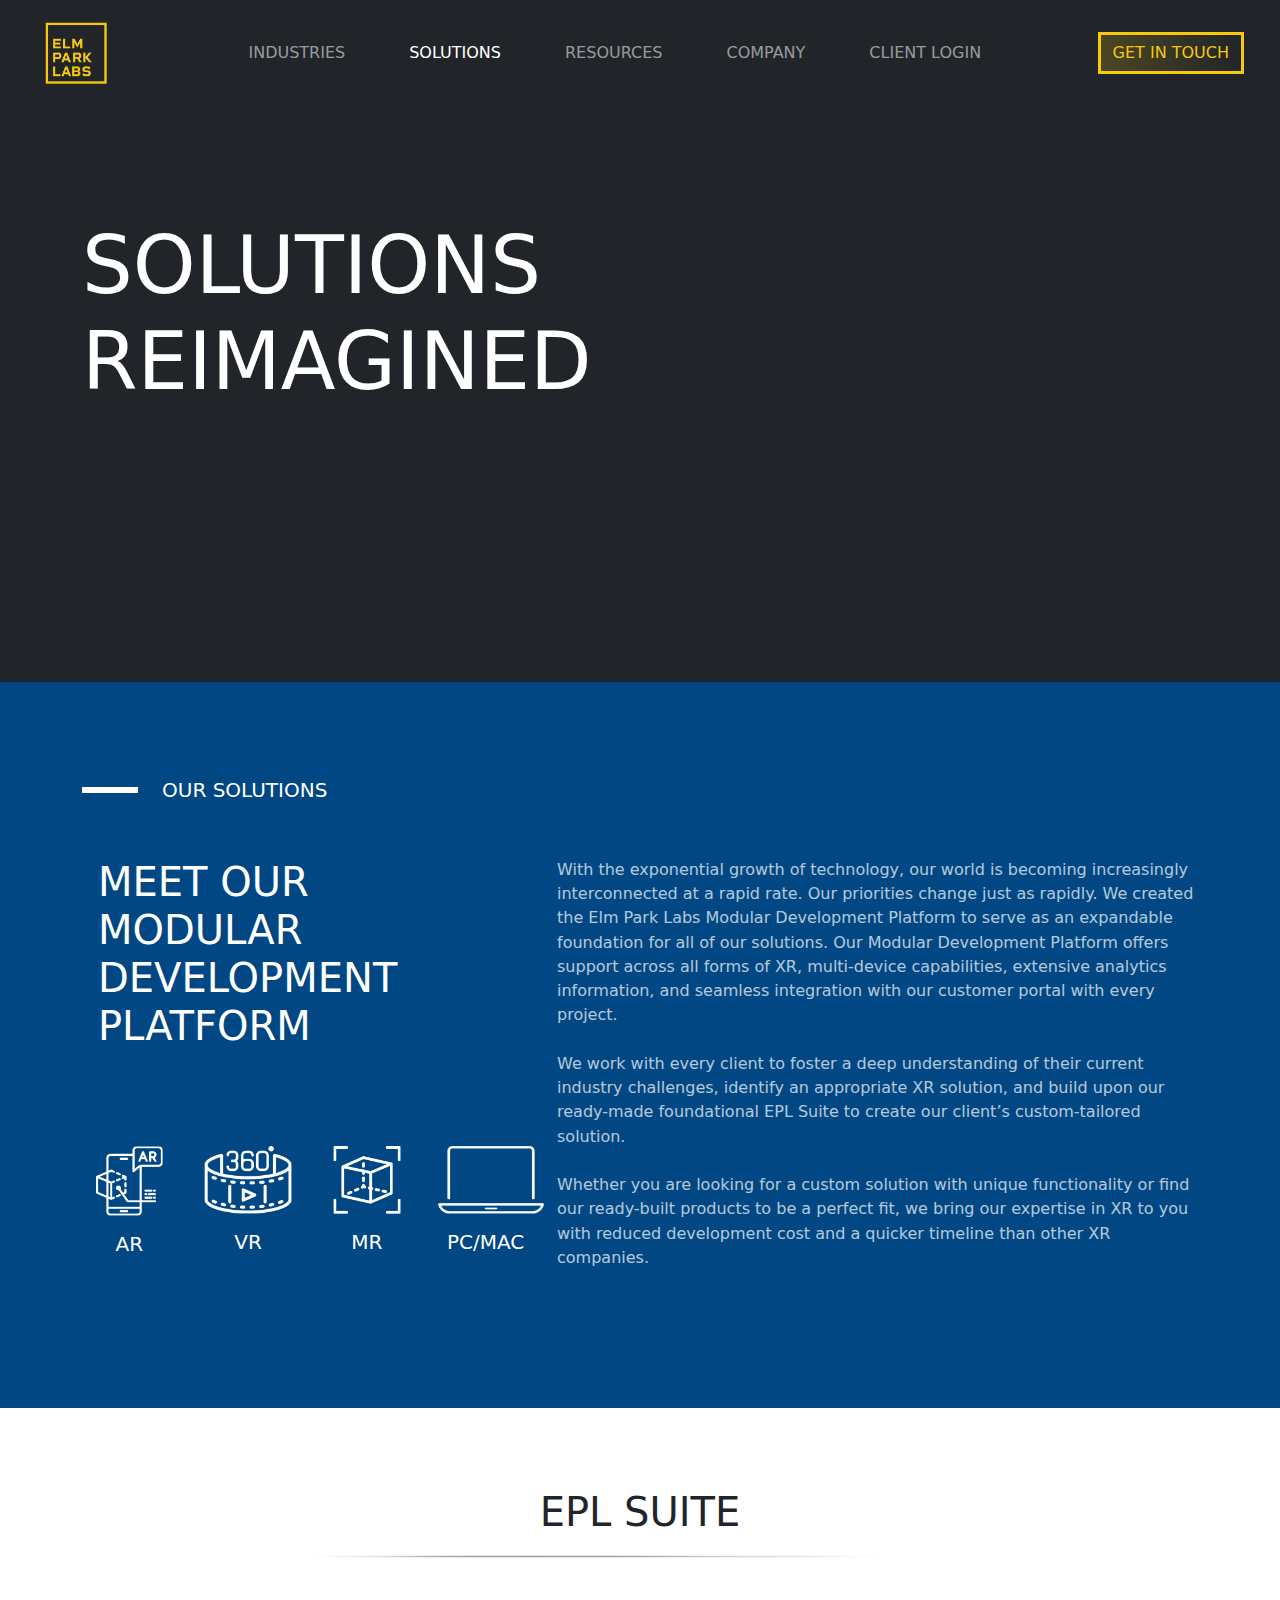
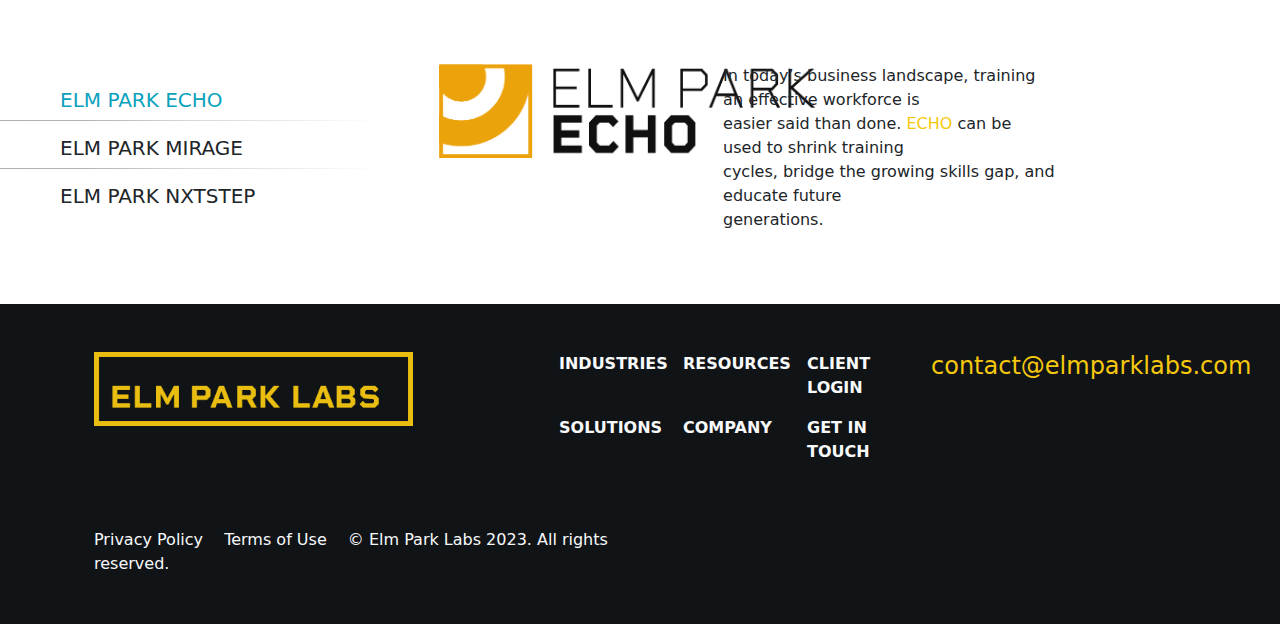
==== solutions.html @ e1696058 "working on solutions page" ====
<!DOCTYPE html>
<html lang="en">

<head>
    <meta charset="UTF-8">
    <meta name="viewport" content="width=device-width, initial-scale=1.0">
    <title>ELM Park Labs</title>
    <link href="./assets/css/bootstrap.min.css" type="text/css" rel="stylesheet">
    <!--<link href="./assets/styles/animate.css_4.1.1_animate.min.css" rel="stylesheet">-->
    <link href="./assets/styles/style.css" type="text/css" rel="stylesheet">
</head>

<body class="w-100 bg-dark">
    <section class="bg_solutions_default">
        <header>
            <nav
                class="navbar navbar-expand-lg navbar-dark bg-transparent justify-content-between animate__animated animate__fadeInDown">
                <div class="container-fluid mx-4">
                    <a class="navbar-brand" href="/index.html">
                        <img src="./assets/images/logo.png" height="80" width="80">
                    </a>
                    <div class="collapse navbar-collapse flex-column" id="navbarNav">
                        <ul class="navbar-nav">
                            <li class="nav-item">
                                <a class="nav-link text-uppercase mx-4" href="#">Industries</a>
                            </li>
                            <li class="nav-item">
                                <a class="nav-link active text-uppercase mx-4" href="#">SOLUTIONS</a>
                            </li>
                            <li class="nav-item">
                                <a class="nav-link text-uppercase mx-4" href="#">RESOURCES</a>
                            </li>
                            <li class="nav-item">
                                <a class="nav-link text-uppercase mx-4" href="#">COMPANY</a>
                            </li>
                            <li class="nav-item">
                                <a class="nav-link text-uppercase mx-4" href="#">CLIENT LOGIN</a>
                            </li>
                        </ul>
                    </div>
                    <a class="btn btn-outline-warning my-2 my-sm-0" href="#">GET IN TOUCH</a>
                </div>
            </nav>
        </header>
        <main class="container solutions_head_bg_size">
            <h1 class="h1 text-white title-text m-3 m-md-0">SOLUTIONS<br> REIMAGINED</h1>
        </main>
    </section>
    <section class="bg_solutions_2">
        <div class="container-md py-5 my-5">
            <div class="row">
                <div class="col-12">
                    <span class="text-white d-flex align-items-center mb-5">
                        <span class="span-rect bg-white animate__animated animate__fadeInRight"></span>
                        <span class="text-uppercase h5 animate__animated animate__fadeInLeft">our solutions</span>
                    </span>
                </div>
                <div class="col-md-5">
                    <h1 class="h1 text-white m-3 my-md-0 mr-md-4 text-uppercase">meet our modular<br>development
                        platform</h1>
                    <div class="row my-5 pt-5">
                        <div class="col-md-3 text-center">
                            <img src="./assets/images/element_ar.png" height="70">
                            <h5 class="text-white text-uppercase mt-3">AR</h5>
                        </div>
                        <div class="col-md-3 text-center">
                            <img src="./assets/images/element_vr.png" height="68">
                            <h5 class="text-white text-uppercase mt-3">VR</h5>
                        </div>
                        <div class="col-md-3 text-center">
                            <img src="./assets/images/element_mr.png" height="68">
                            <h5 class="text-white text-uppercase mt-3">MR</h5>
                        </div>
                        <div class="col-md-3 text-center">
                            <img src="./assets/images/element_pc-mac.png" height="68">
                            <h5 class="text-white text-uppercase mt-3">PC/MAC</h5>
                        </div>
                    </div>
                </div>
                <div class="col-md-7">
                    <p class="text-white text-description-over-blue">
                        With the exponential growth of technology, our world is becoming increasingly interconnected at
                        a rapid rate. Our priorities change just as rapidly. We created the Elm Park Labs Modular
                        Development Platform to serve as an expandable foundation for all of our solutions. Our Modular
                        Development Platform offers support across all forms of XR, multi-device capabilities, extensive
                        analytics information, and seamless integration with our customer portal with every project.
                        <br><br>
                        We work with every client to foster a deep understanding of their current industry challenges,
                        identify an appropriate XR solution, and build upon our ready-made foundational EPL Suite to
                        create our client’s custom-tailored solution.
                        <br><br>
                        Whether you are looking for a custom solution with unique functionality or find our ready-built
                        products to be a perfect fit, we bring our expertise in XR to you with reduced development cost
                        and a quicker timeline than other XR companies.
                    </p>
                </div>
            </div>
        </div>
    </section>
    <section class="bg-white d-flex">
        <div class="container-fluid">
            <div class="row my-5 py-4">
                <div class="col-12 text-center mb-5 pb-5">
                    <h1 class="h1 my-2">EPL SUITE</h1>
                    <svg xmlns="http://www.w3.org/2000/svg" xmlns:xlink="http://www.w3.org/1999/xlink" width="700px"
                        height="3px">
                        <image x="0px" y="0px" width="700px" height="3px"
                            xlink:href="[data-uri]" />
                    </svg>
                </div>
                <div class="col-md-4">
                    <div class="w-100 position-relative my-4">
                        <h5 class="text-primary ms-5">ELM PARK ECHO</h5>
                        <span class="span-separator"></span>
                    </div>
                    <div class="w-100 position-relative my-4">
                        <h5 class="text-dark ms-5">ELM PARK MIRAGE</h5>
                        <span class="span-separator"></span>
                    </div>
                    <div class="w-100 position-relative my-4">
                        <h5 class="ms-5">ELM PARK NXTSTEP</h5>
                    </div>
                </div>
                <div class="col-md-8">
                    <div class="row">
                        <div class="col-md-4">
                            <img src="./assets/images/elm_park_echo_head.png" width="376">
                        </div>
                        <div class="col-md-5">
                            In today’s business landscape, training an effective workforce is 
                            <br>
                            easier said than done.
                            <span class="text-warning">ECHO</span> can be used to shrink training
                            <br>
                            cycles, bridge the growing skills gap, and educate
                            future 
                            <br>
                            generations.
                        </div>
                    </div>
                </div>
            </div>

        </div>

    </section>
    <footer class="py-5 animate__animated animate__fadeInUp">
        <div class="container-md">
            <div class="row mx-4 mx-md-0">
                <div class="col-md-5">
                    <img src="./assets/images/logo_full_text.png" class="mb-4 mb-md-0" height="74" width="319">
                </div>
                <div class="col-md-4">
                    <div class="row">
                        <div class="col-md-4 mb-3">
                            <a class="link-light text-uppercase text-decoration-none fw-bold mb-3"
                                href="#">industries</a>
                        </div>
                        <div class="col-md-4 mb-3">
                            <a class="link-light text-uppercase text-decoration-none fw-bold" href="#">resources</a>
                        </div>
                        <div class="col-md-4 mb-3">
                            <a class="link-light text-uppercase text-decoration-none fw-bold" href="#">CLIENT LOGIN</a>
                        </div>
                        <div class="col-md-4 mb-3">
                            <a class="link-light text-uppercase text-decoration-none fw-bold" href="#">solutions</a>
                        </div>
                        <div class="col-md-4 mb-3">
                            <a class="link-light text-uppercase text-decoration-none fw-bold" href="#">company</a>
                        </div>
                        <div class="col-md-4 mb-3">
                            <a class="link-light text-uppercase text-decoration-none fw-bold" href="#">get in touch</a>
                        </div>
                    </div>
                </div>
                <div class="col-md-3 text-md-end">
                    <span class="h4 text-warning fw-light">contact@elmparklabs.com</span>
                </div>
                <div class="col-md-6 mt-5">
                    <span class="text-light me-3">Privacy Policy</span>
                    <span class="text-light me-3">Terms of Use</span>
                    <span class="text-light me-3">© Elm Park Labs 2023. All rights reserved.</span>
                </div>
            </div>

        </div>
        <script src="./assets/js/bootstrap.bundle.min.js" type="text/javascript"></script>
    </footer>
</body>

</html>
---- assets/styles/style.css ----
.bg_home_default {
    background-image: url(../../assets/images/bg_1.png);
    background-position: center;
    background-repeat: no-repeat;
    background-size: cover;
    padding-bottom: 10rem;
}

.bg_solutions_default {
    background-image: url(../../assets/images/bg_4_vr_img.png);
    background-position: center;
    background-repeat: no-repeat;
    background-size: cover;
    padding-bottom: 10rem;
}
  
.solutions_head_bg_size {
    min-height: 416px;
    display: flex;
    align-items: center;
    flex-direction: row;
}

.bg_home_2 {
    background-image: url(../../assets/images/bg_2.png);
    background-position: center;
    background-repeat: no-repeat;
    background-size: cover;
    height: auto;
}

.bg_home_3 {
    background-image: url(../../assets/images/bg_3.png);
    background-position: center;
    background-repeat: no-repeat;
    background-size: cover;
    height: auto;
}

.bg_solutions_2 {
    background-color: rgb(0, 71, 131);
    display: flex;
    width: 100%;
    height: auto;
    z-index: 5;
  }
  

.home_banner_img {
    width: 80%;
    height: auto;
    z-index: 10;
    margin: 3rem 0;
}

.gear-img{
    left: 0;
    width: 100%;
}

.abstract-bg{
    height: 200px;
}

@media (min-width: 768px){
    .title-text {
        font-size: 5rem;
    }

    .home_banner_img {
        width: 394px;
        height: auto;
        z-index: 10;
    }

    .gear-img{
        left: 0;
        height: 416px;
        width: auto;
    }

    .abstract-bg{
        height: 339px;
    }
}


.span-rect {
    background-color: rgb(246, 200, 14);
    display: block;
    width: 56px;
    height: 6px;
    z-index: 20;
    margin-right: 1.5rem;
    margin-bottom: 0.5rem;
}

.text-primary{
    color: #0aa2bc !important;
}

.span-separator{
    content: url(../../assets/images/elm_suite_separator.svg);
    position: absolute;
    right: 10px;
}
  
.text-description-over-blue {
    color: rgb(167, 190, 194);
    line-height: 1.515;
    z-index: 19;
    opacity: .7;
}
  

.text-warning{
    color:rgb(246, 200, 14) !important;
}

.btn.btn-outline-warning {
    color:rgb(246, 200, 14) !important;
    border-color:rgb(246, 200, 14) !important;
    border-width: 3px;
    border-radius: 0;
    background: linear-gradient(90deg, rgba(246, 200, 14, .2), rgba(246, 200, 14, 0));
}

.btn.btn-outline-warning:hover {
    color:white !important;
    border-color:rgb(246, 200, 14) !important;
    border-width: 3px;
    border-radius: 0;
    background: rgb(246, 200, 14);
}
  
.highlighted-card{
    border-width: thick !important;
    background: linear-gradient(45deg, rgba(246, 200, 14, .3), rgba(246, 200, 14, 0),  rgba(246, 200, 14, 0),  rgba(246, 200, 14, .4),   rgba(246, 200, 14, .5));
}

.cs-marker li{
    display: flex;
    align-items: center;
    margin-bottom: 1rem;
}

.cs-marker li::before{
    color: #fff;
    background: #fff;
    display: block;
    width: 6px;
    height: auto;
    content: 'i';
    margin-right: 1.5rem;
    flex: 0 0 auto;
}

.fs-13 {
    font-size: 13px;
}

.cs-marker .extend::before{
    height: 118px;
    background: rgb(246, 200, 14);
    color: rgb(246, 200, 14);
}

.cs-marker {
    list-style-type: none;
    padding: 0;
}

footer {
    background-color: rgb(16, 20, 23) !important;
    min-height: 148px;
}
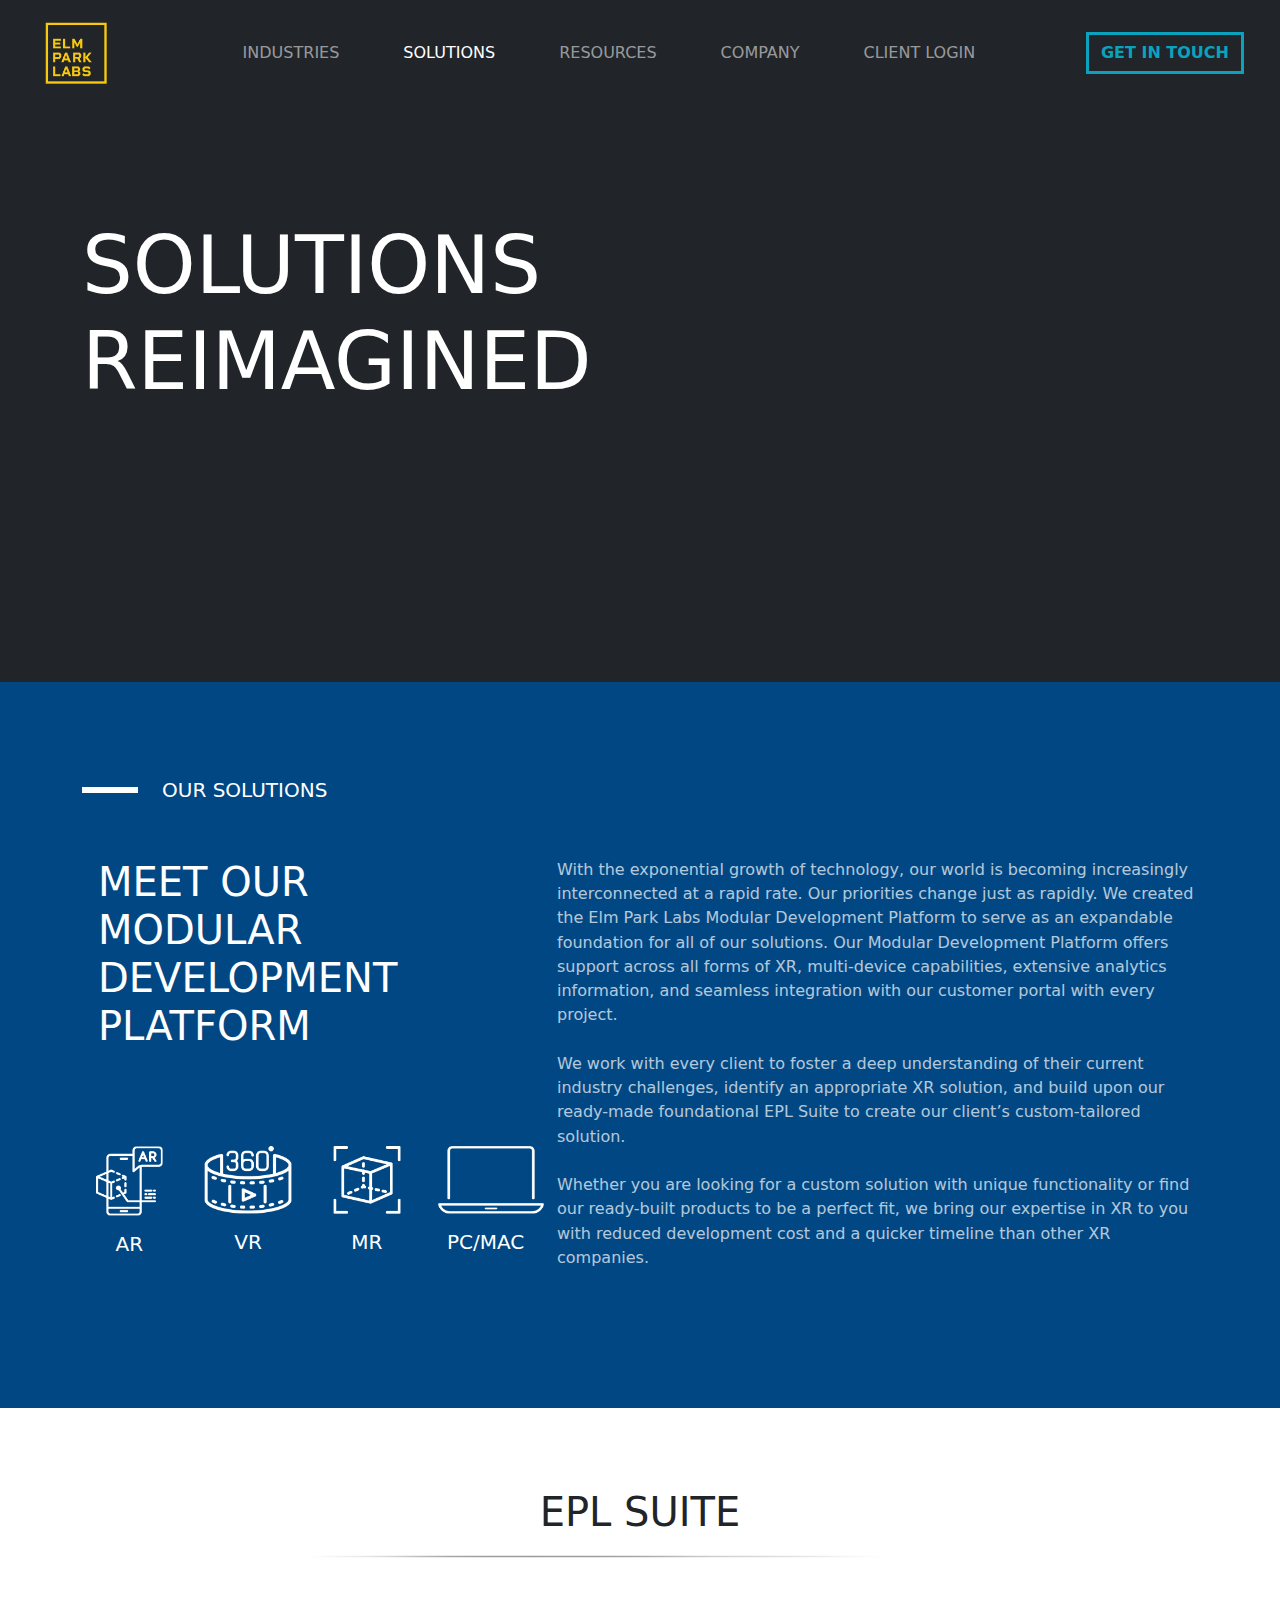
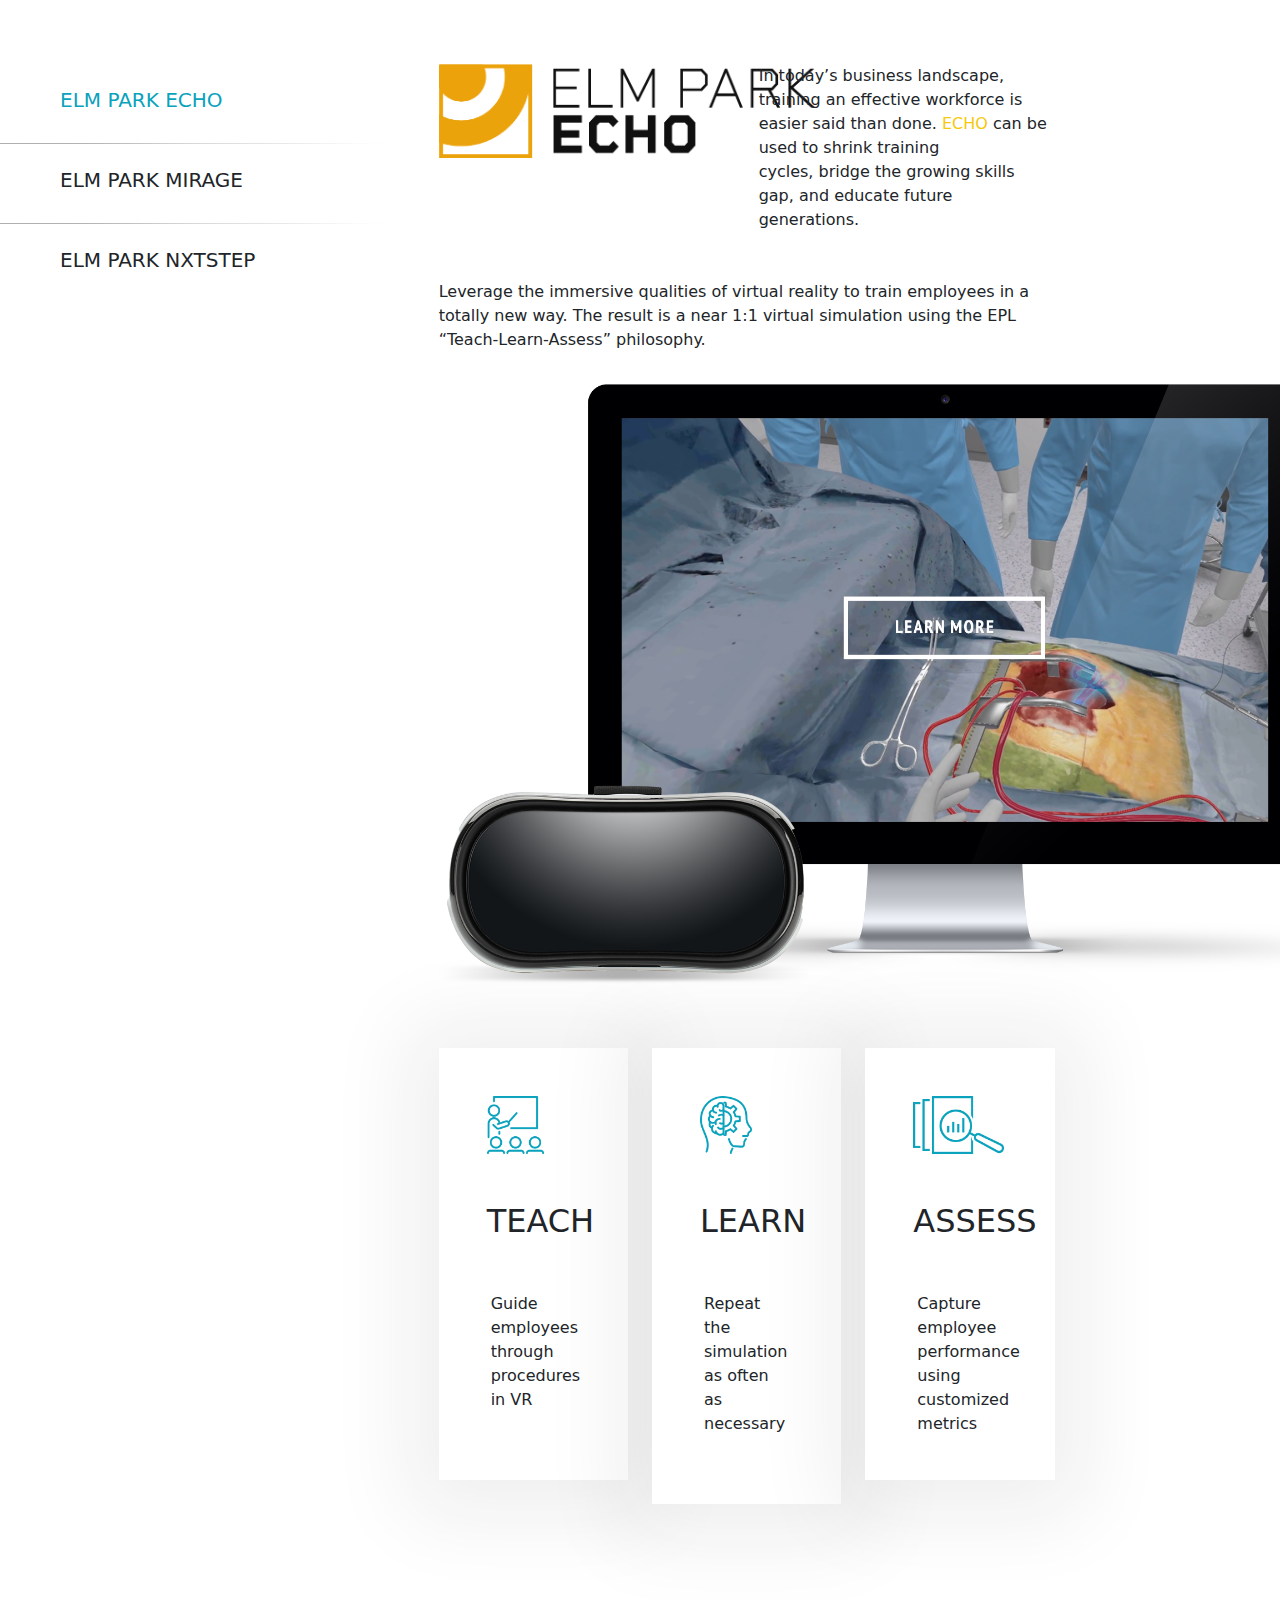
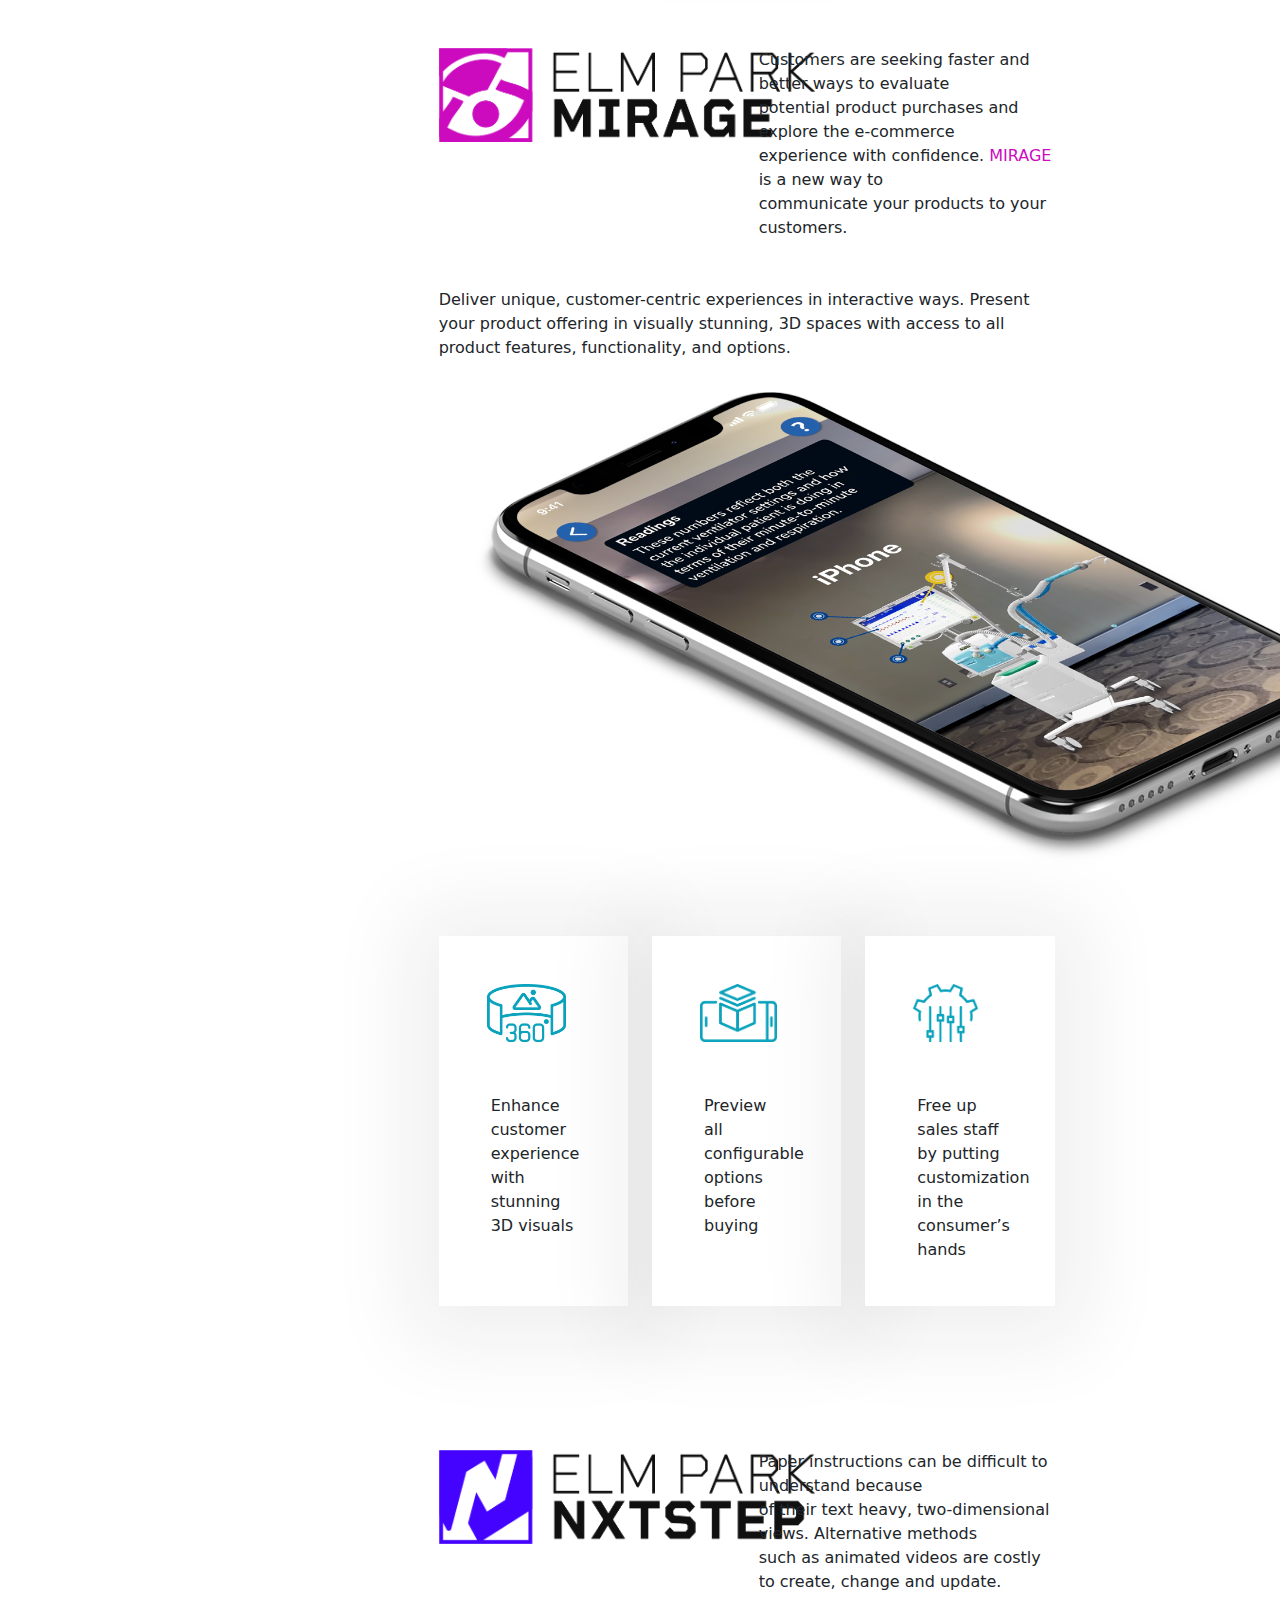
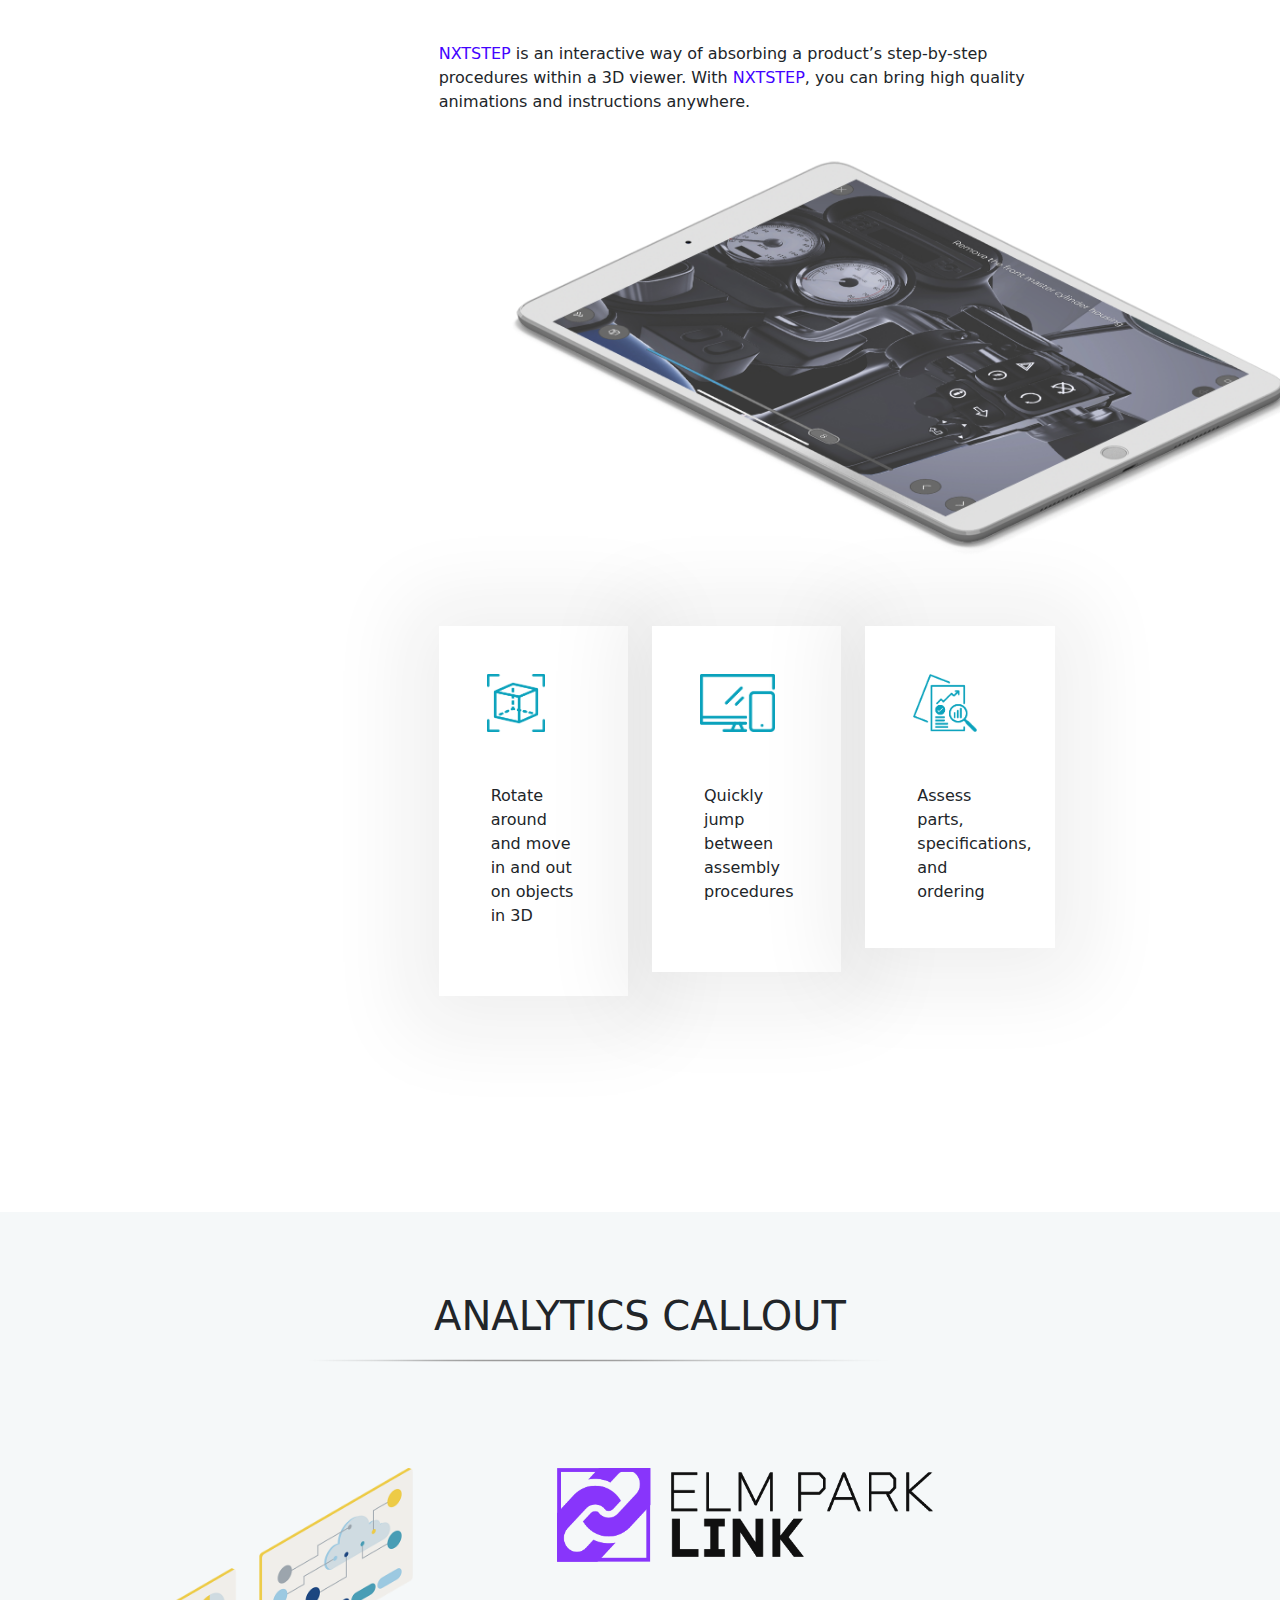
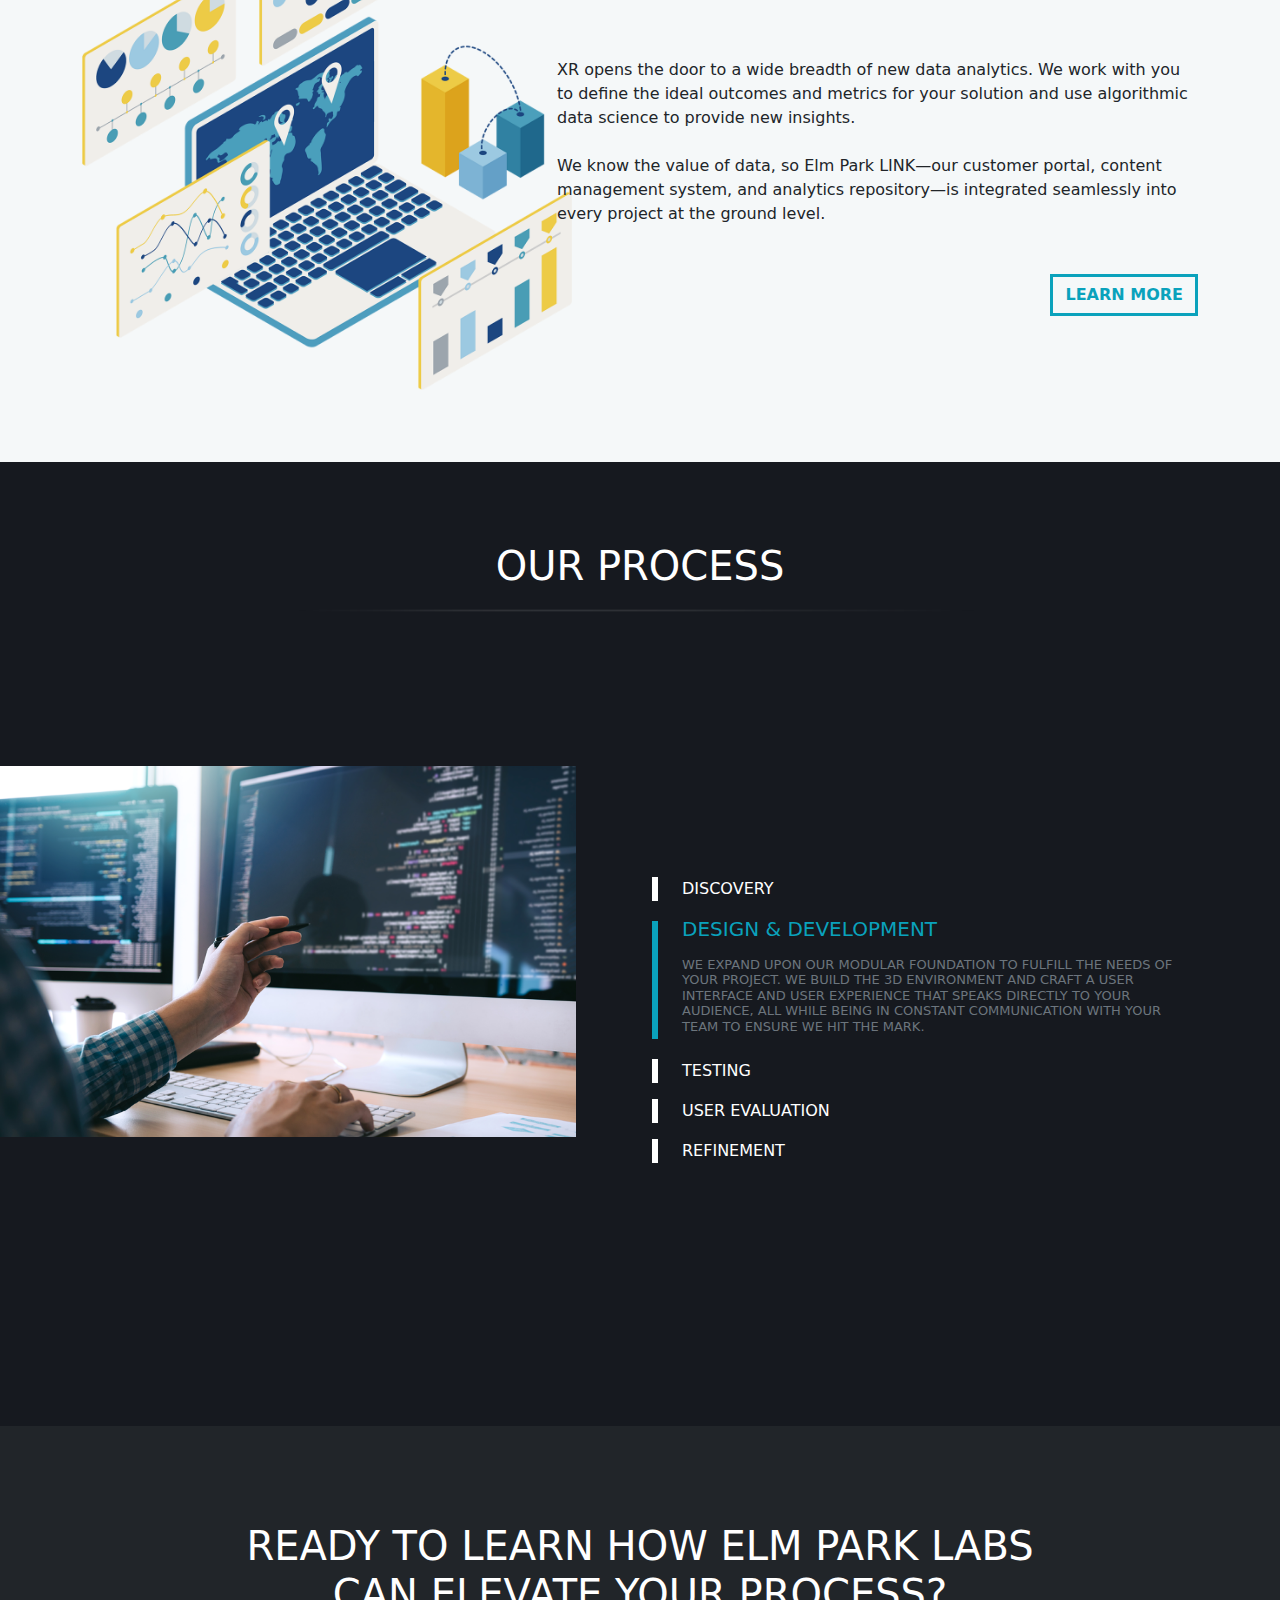
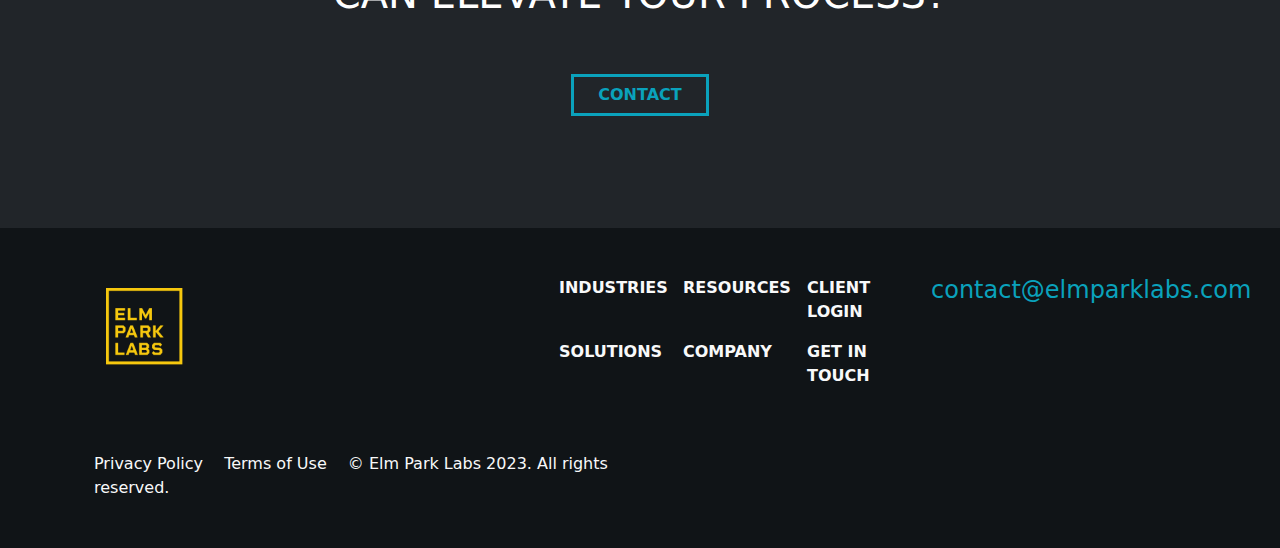
==== commit a03e6574: "page 2 in progress" ====
--- a/solutions.html
+++ b/solutions.html
@@ -38,7 +38,7 @@
                             </li>
                         </ul>
                     </div>
-                    <a class="btn btn-outline-warning my-2 my-sm-0" href="#">GET IN TOUCH</a>
+                    <a class="btn btn-outline-primary my-2 my-sm-0" href="#">GET IN TOUCH</a>
                 </div>
             </nav>
         </header>
@@ -109,46 +109,234 @@
                     </svg>
                 </div>
                 <div class="col-md-4">
-                    <div class="w-100 position-relative my-4">
+                    <div class="w-100 position-relative py-4">
                         <h5 class="text-primary ms-5">ELM PARK ECHO</h5>
                         <span class="span-separator"></span>
                     </div>
-                    <div class="w-100 position-relative my-4">
+                    <div class="w-100 position-relative py-4">
                         <h5 class="text-dark ms-5">ELM PARK MIRAGE</h5>
                         <span class="span-separator"></span>
                     </div>
-                    <div class="w-100 position-relative my-4">
+                    <div class="w-100 position-relative py-4">
                         <h5 class="ms-5">ELM PARK NXTSTEP</h5>
                     </div>
                 </div>
-                <div class="col-md-8">
-                    <div class="row">
-                        <div class="col-md-4">
+                <div class="col-md-6">
+                    <div class="row right-card">
+                        <div class="col-md-6">
                             <img src="./assets/images/elm_park_echo_head.png" width="376">
                         </div>
-                        <div class="col-md-5">
-                            In today’s business landscape, training an effective workforce is 
+                        <div class="col-md-6">
+                            In today’s business landscape, training an effective workforce is
                             <br>
                             easier said than done.
                             <span class="text-warning">ECHO</span> can be used to shrink training
                             <br>
                             cycles, bridge the growing skills gap, and educate
-                            future 
+                            future
                             <br>
                             generations.
                         </div>
-                    </div>
-                </div>
-            </div>
-
-        </div>
-
+                        <div class="col-12 mt-5">
+                            <p class="fs-6">
+                                Leverage the immersive qualities of virtual reality to train employees in a totally new
+                                way. The result is a near 1:1 virtual simulation using the EPL “Teach-Learn-Assess”
+                                philosophy.
+                            </p>
+                            <img src="./assets/images/echo_monitor.png" class="my-3" height="600">
+                        </div>
+                        <div class="col-4">
+                            <div class="shadow-card p-5 mt-5">
+                                <img src="./assets/images/element_teach.png" height="58">
+                                <h2 class="h2 text-uppercase my-5">TEACH</h2>
+                                <p class="p-1">Guide employees through procedures in VR</p>
+                            </div>
+                        </div>
+                        <div class="col-4">
+                            <div class="shadow-card p-5 mt-5">
+                                <img src="./assets/images/element_learn.png" height="58">
+                                <h2 class="h2 text-uppercase my-5">LEARN</h2>
+                                <p class="p-1">Repeat the simulation as often as necessary</p>
+                            </div>
+                        </div>
+                        <div class="col-4">
+                            <div class="shadow-card p-5 mt-5 pb-4">
+                                <img src="./assets/images/element_access.png" height="58">
+                                <h2 class="h2 text-uppercase my-5">ASSESS</h2>
+                                <p class="p-1">Capture employee performance using customized metrics</p>
+                            </div>
+                        </div>
+                    </div>
+                    <div class="row right-card">
+                        <div class="col-md-6">
+                            <img src="./assets/images/elm_park_mirage_head.png" width="376">
+                        </div>
+                        <div class="col-md-6">
+                            Customers are seeking faster and better ways to evaluate
+                            <br>
+                            potential product purchases and explore the e-commerce
+                            <br>
+                            experience with confidence. <span style="color: #cc0abe;">MIRAGE</span> is a new way to
+                            <br>
+                            communicate your products to your customers.
+                        </div>
+                        <div class="col-12 mt-5">
+                            <p class="fs-6">
+                                Deliver unique, customer-centric experiences in interactive ways. Present your product
+                                offering in visually stunning, 3D spaces with access to all product features,
+                                functionality, and options.
+                            </p>
+                            <img src="./assets/images/mirage_phonepng.png" class="my-3" height="480">
+                        </div>
+                        <div class="col-4">
+                            <div class="shadow-card p-5 mt-5">
+                                <img src="./assets/images/element_360.png" height="58">
+                                <p class="p-1 mt-5">Enhance customer experience with stunning 3D visuals</p>
+                            </div>
+                        </div>
+                        <div class="col-4">
+                            <div class="shadow-card p-5 mt-5">
+                                <img src="./assets/images/element_prev_config.png" height="58">
+                                <p class="p-1 mt-5">Preview all configurable options before buying</p>
+                            </div>
+                        </div>
+                        <div class="col-4">
+                            <div class="shadow-card p-5 mt-5 pb-4">
+                                <img src="./assets/images/element_freeup.png" height="58">
+                                <p class="p-1 mt-5">Free up sales staff by putting customization in the consumer’s hands
+                                </p>
+                            </div>
+                        </div>
+                    </div>
+                    <div class="row right-card">
+                        <div class="col-md-6">
+                            <img src="./assets/images/elm_park_nxtstep_head.png" width="376">
+                        </div>
+                        <div class="col-md-6">
+                            Paper instructions can be difficult to understand because
+                            <br>
+                            of their text heavy, two-dimensional views. Alternative methods
+                            <br>
+                            such as animated videos are costly to create, change and update.
+                        </div>
+                        <div class="col-12 mt-5">
+                            <p class="fs-6">
+                                <span style="color: #4303ff;">NXTSTEP</span> is an interactive way of absorbing a
+                                product’s step-by-step procedures within a
+                                3D viewer. With <span style="color: #4303ff;">NXTSTEP</span>, you can bring high quality
+                                animations and instructions
+                                anywhere.
+                            </p>
+                            <img src="./assets/images/nxtstep_tab.png" class="my-3" height="416">
+                        </div>
+                        <div class="col-4">
+                            <div class="shadow-card p-5 mt-5">
+                                <img src="./assets/images/element_rotate.png" height="58">
+                                <p class="p-1 mt-5">Rotate around and move in and out on objects in 3D</p>
+                            </div>
+                        </div>
+                        <div class="col-4">
+                            <div class="shadow-card p-5 mt-5">
+                                <img src="./assets/images/element_jump.png" height="58">
+                                <p class="p-1 mt-5">Quickly jump between assembly procedures</p>
+                            </div>
+                        </div>
+                        <div class="col-4">
+                            <div class="shadow-card p-5 mt-5 pb-4">
+                                <img src="./assets/images/element_assess_part.png" height="58">
+                                <p class="p-1 mt-5">Assess parts, specifications, and ordering</p>
+                            </div>
+                        </div>
+                    </div>
+                </div>
+            </div>
+
+        </div>
+
+    </section>
+    <section class="bg_solutions_3">
+        <div class="container-md">
+            <div class="row my-5 py-4">
+                <div class="col-12 text-center mb-5 pb-5">
+                    <h1 class="h1 my-2 text-uppercase">analytics callout</h1>
+                    <svg xmlns="http://www.w3.org/2000/svg" xmlns:xlink="http://www.w3.org/1999/xlink" width="700px"
+                        height="3px">
+                        <image x="0px" y="0px" width="700px" height="3px"
+                            xlink:href="[data-uri]" />
+                    </svg>
+                </div>
+
+                <div class="col-md-5">
+                    <img src="./assets/images/analytics_callout_fg.png" alt="Analytics Callout" width="490">
+                </div>
+                <div class="col-md-7">
+                    <img src="./assets/images/elm_park_link_head.png" width="376">
+                    <p class="mt-5 pt-md-5">
+                        XR opens the door to a wide breadth of new data analytics. We work with you to define the ideal
+                        outcomes and metrics for your solution and use algorithmic data science to provide new insights.
+                        <br><br>
+                        We know the value of data, so Elm Park LINK—our customer portal, content management system, and
+                        analytics repository—is integrated seamlessly into every project at the ground level.
+                        <br><br>
+                    </p>
+                    <div class="d-flex justify-content-end my-4">
+                        <a href="#" class="btn btn-outline-primary text-uppercase">Learn More</a>
+                    </div>
+                </div>
+            </div>
+        </div>
+    </section>
+    <section class="bg_solutions_4 position-relative">
+        <div class="container-md">
+            <div class="row my-5 py-4">
+                <div class="col-12 text-center mb-5 pb-5">
+                    <h1 class="h1 my-2 text-uppercase text-white">our process</h1>
+                    <svg xmlns="http://www.w3.org/2000/svg" xmlns:xlink="http://www.w3.org/1999/xlink" width="700px"
+                        height="3px">
+                        <image opacity="0.431" x="0px" y="0px" width="700px" height="3px"
+                            xlink:href="[data-uri]" />
+                    </svg>
+                </div>
+                <div class="col-md-6">
+                    <div class="d-block my-5 abstract-bg-process">
+                        <img class="position-absolute d-block process-img animate__animated animate__fadeInLeft img-fluid" src="./assets/images/our_process.png">
+                    </div>
+                </div>
+                <div class="col-md-6 animate__animated animate__fadeInRight d-flex align-items-center">
+                    <div class="d-flex align-items-center">
+                        <ul class="text-uppercase text-white cs-marker">
+                            <li>Discovery</li>
+                            <li class="extend-primary">
+                                <div class="d-block">
+                                    <h5 class="text-primary h5 d-block">DESIGN & Development</span>
+                                        <div class="fs-13 text-muted mt-3">We expand upon our modular foundation to
+                                            fulfill the needs of your project. We build the 3D environment and craft a
+                                            user interface and user experience that speaks directly to your audience,
+                                            all while being in constant communication with your team to ensure we hit
+                                            the mark.
+                                        </div>
+                                </div>
+                            </li>
+                            <li>TESTING</li>
+                            <li>USER EVALUATION</li>
+                            <li>REFINEMENT</li>
+                        </ul>
+                    </div>
+                </div>
+            </div>
+        </div>
+    </section>
+    <section class="d-flex bg-dark">
+        <div class="container text-center my-5 py-5">
+            <h1 class="text-white text-uppercase">ready to learn how elm park labs <br> can eLEVATE your process?</h1>
+            <a class="btn btn-outline-primary px-4 mt-5 mb-3">CONTACT</a>
+        </div>
     </section>
     <footer class="py-5 animate__animated animate__fadeInUp">
         <div class="container-md">
             <div class="row mx-4 mx-md-0">
                 <div class="col-md-5">
-                    <img src="./assets/images/logo_full_text.png" class="mb-4 mb-md-0" height="74" width="319">
+                    <img src="./assets/images/logo.png" class="mb-4 mb-md-0" height="100">
                 </div>
                 <div class="col-md-4">
                     <div class="row">
@@ -174,7 +362,7 @@
                     </div>
                 </div>
                 <div class="col-md-3 text-md-end">
-                    <span class="h4 text-warning fw-light">contact@elmparklabs.com</span>
+                    <span class="h4 text-primary fw-light">contact@elmparklabs.com</span>
                 </div>
                 <div class="col-md-6 mt-5">
                     <span class="text-light me-3">Privacy Policy</span>
--- a/assets/styles/style.css
+++ b/assets/styles/style.css
@@ -58,8 +58,17 @@
     width: 100%;
 }
 
+.process-img{
+    left: 0;
+    width: 100%;
+}
+
 .abstract-bg{
     height: 200px;
+}
+
+.abstract-bg-process{
+    height: 540px;
 }
 
 @media (min-width: 768px){
@@ -77,6 +86,12 @@
         left: 0;
         height: 416px;
         width: auto;
+    }
+
+    .process-img{
+        left: 0;
+        height: auto;
+        width: 45%;
     }
 
     .abstract-bg{
@@ -99,10 +114,42 @@
     color: #0aa2bc !important;
 }
 
+.btn-primary{
+    background-color: #0aa2bc !important;
+}   
+
+.btn.btn-outline-primary{
+    border-color: #0aa2bc !important;
+    color: #0aa2bc !important;
+    border-width: 3px;
+    border-radius: 0;
+    font-weight: bolder;
+} 
+
+.btn.btn-outline-primary:hover {
+    color:white !important;
+    border-color:rgb(10, 162, 188) !important;
+    border-width: 3px;
+    border-radius: 0;
+    background: rgb(10, 162, 188);
+}
+
+.bg_solutions_3{
+    background-color: rgb(245, 248, 249);
+    display: flex;
+}
+
+.bg_solutions_4 {
+    background-color: rgb(22, 25, 31);
+    display: flex;
+}
+  
+
 .span-separator{
     content: url(../../assets/images/elm_suite_separator.svg);
     position: absolute;
     right: 10px;
+    bottom: 0;
 }
   
 .text-description-over-blue {
@@ -112,6 +159,16 @@
     opacity: .7;
 }
   
+.shadow-card {
+    background-color: rgb(255, 255, 255);
+    box-shadow: 0px 6px 78.81px 32.19px rgba(32, 32, 32, 0.07);
+    z-index: 60;
+    min-height: 298px;
+}
+  
+.right-card{
+    margin-bottom: 9rem !important;
+}
 
 .text-warning{
     color:rgb(246, 200, 14) !important;
@@ -165,6 +222,12 @@
     color: rgb(246, 200, 14);
 }
 
+.cs-marker .extend-primary::before{
+    height: 118px;
+    background: #0aa2bc !important;
+    color: #0aa2bc !important;
+}
+
 .cs-marker {
     list-style-type: none;
     padding: 0;
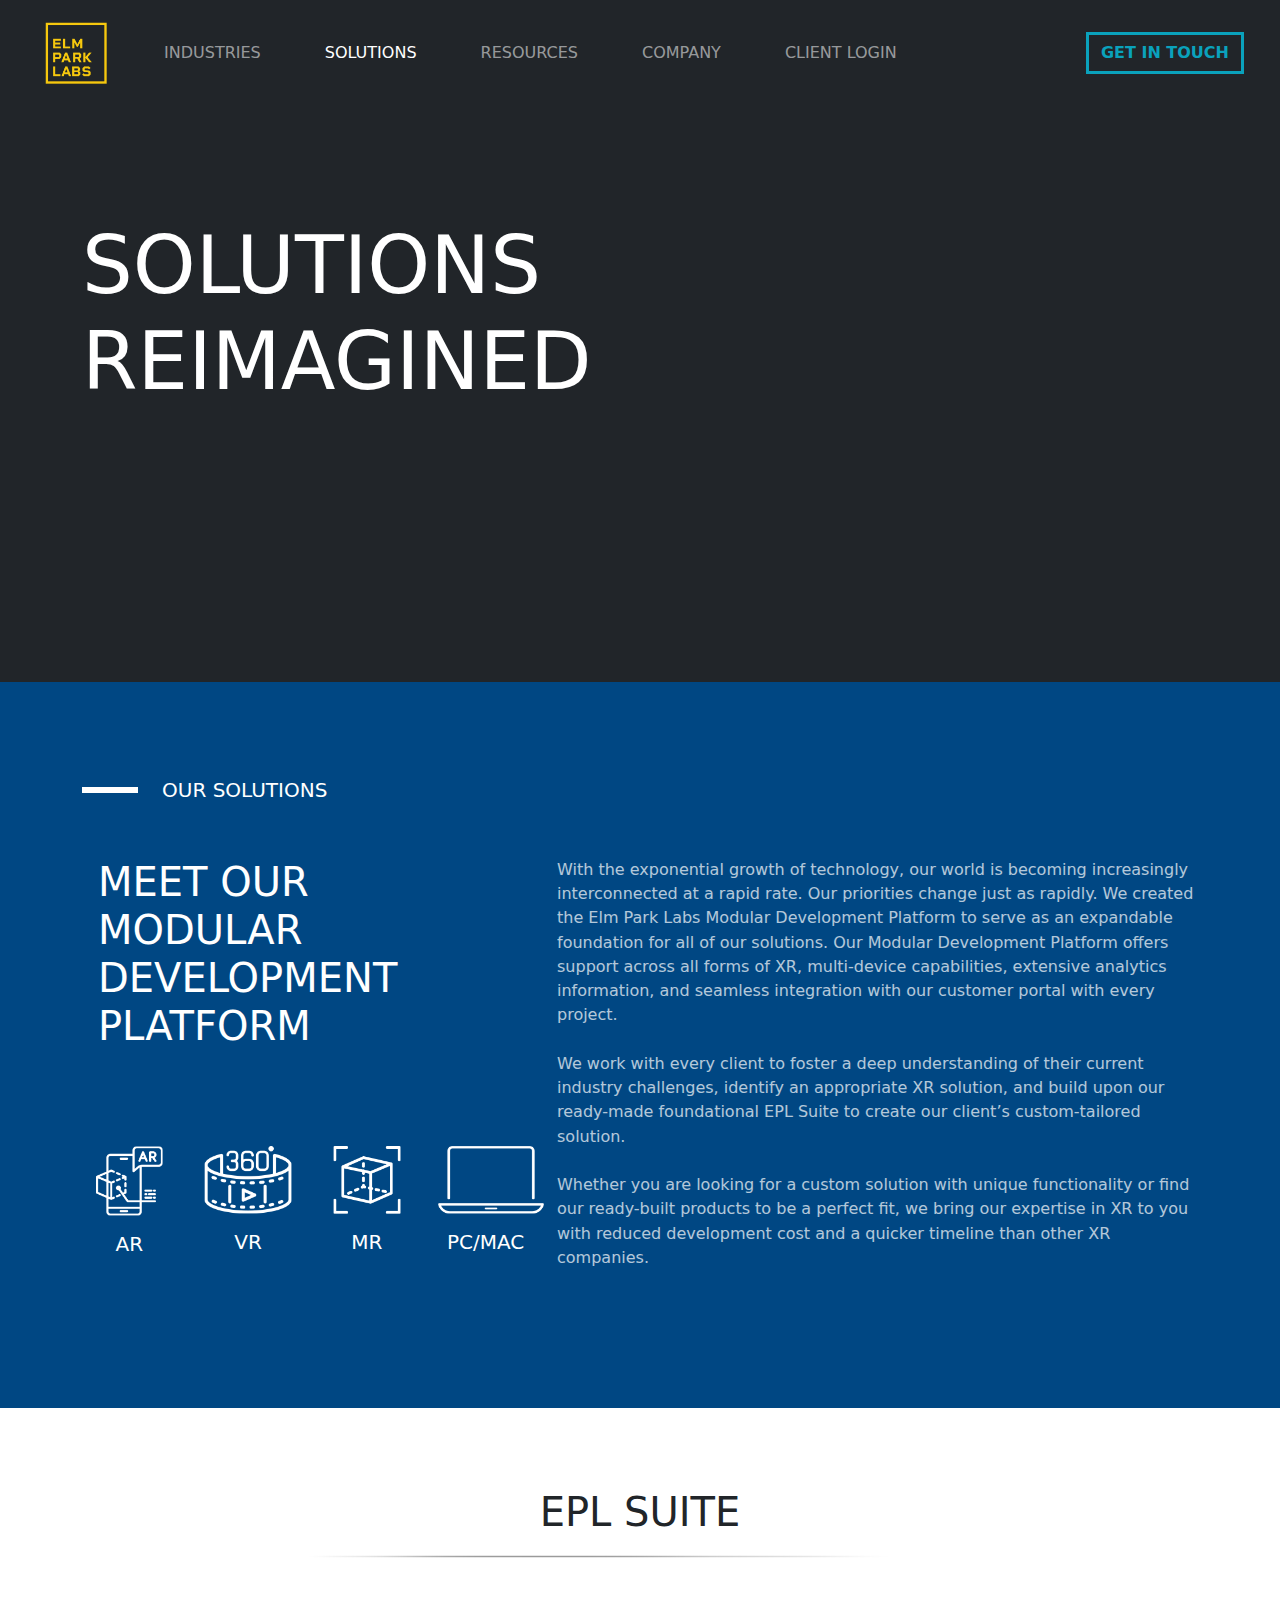
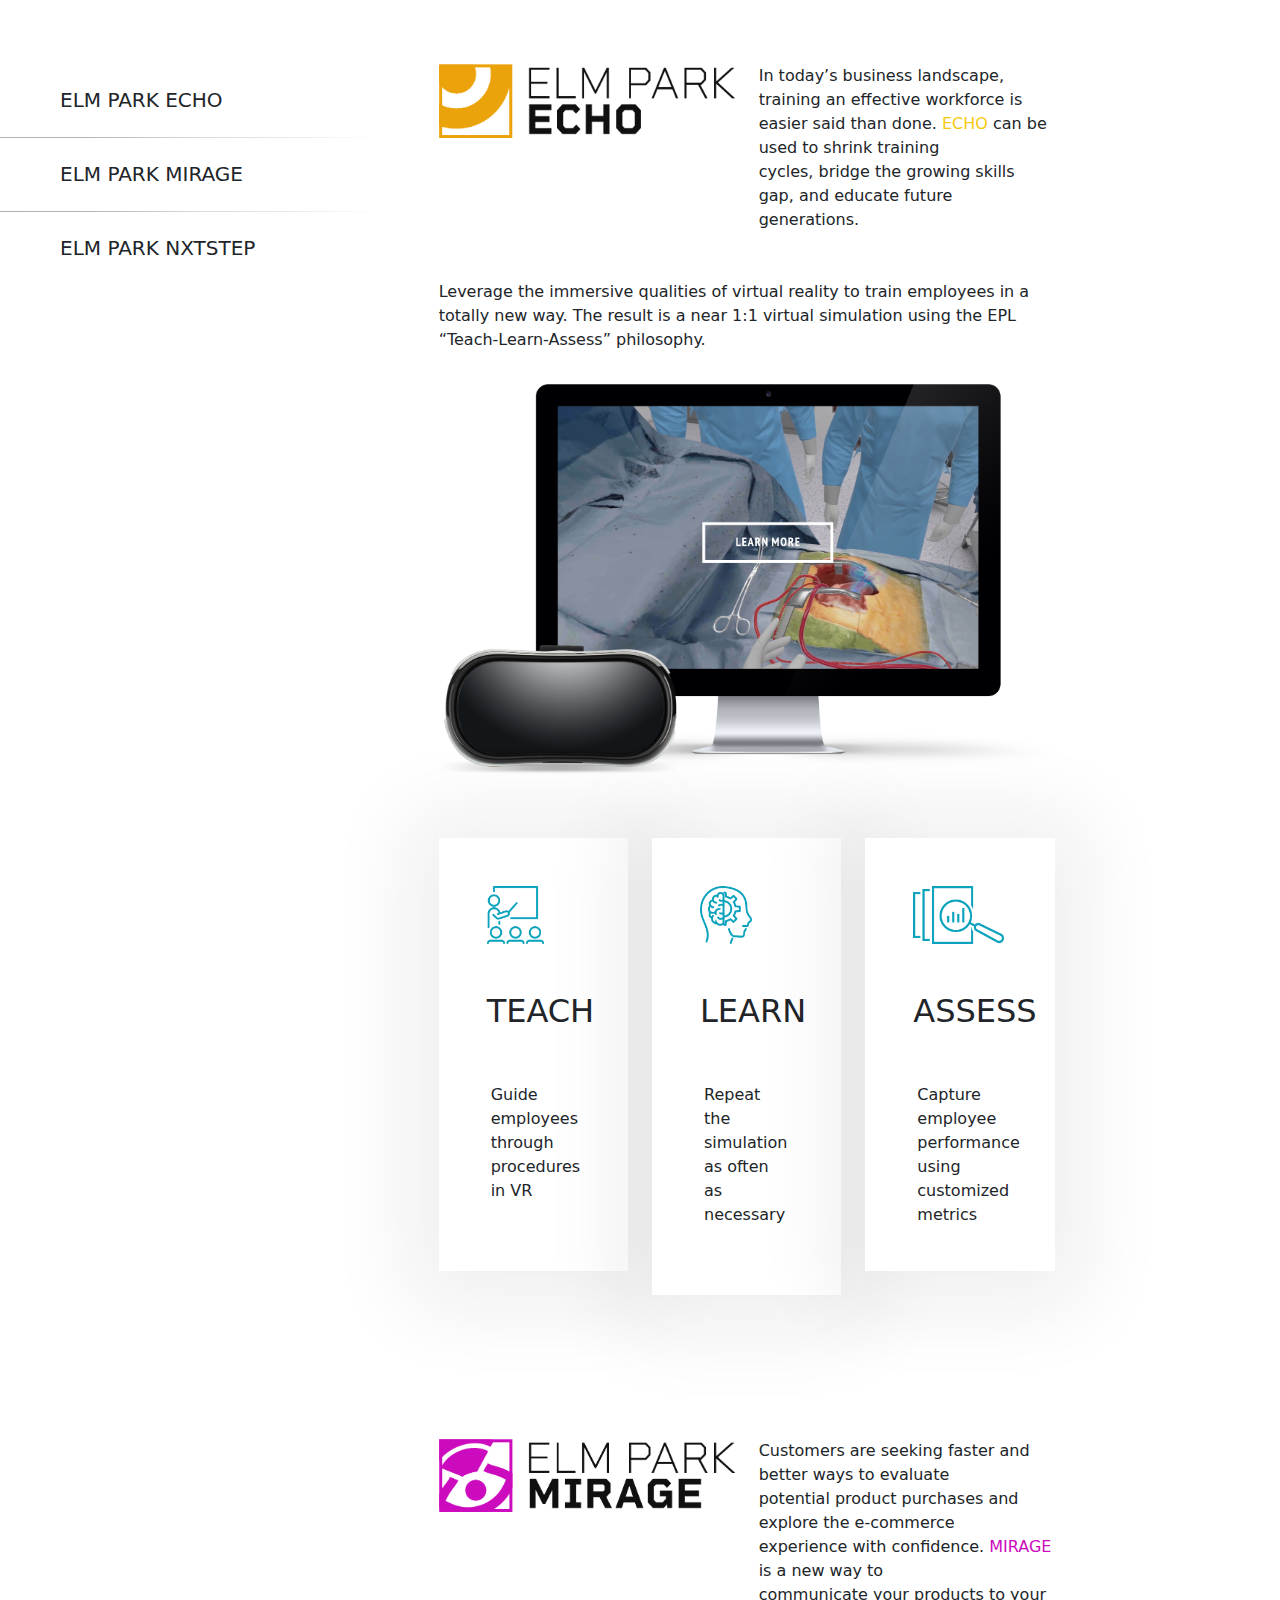
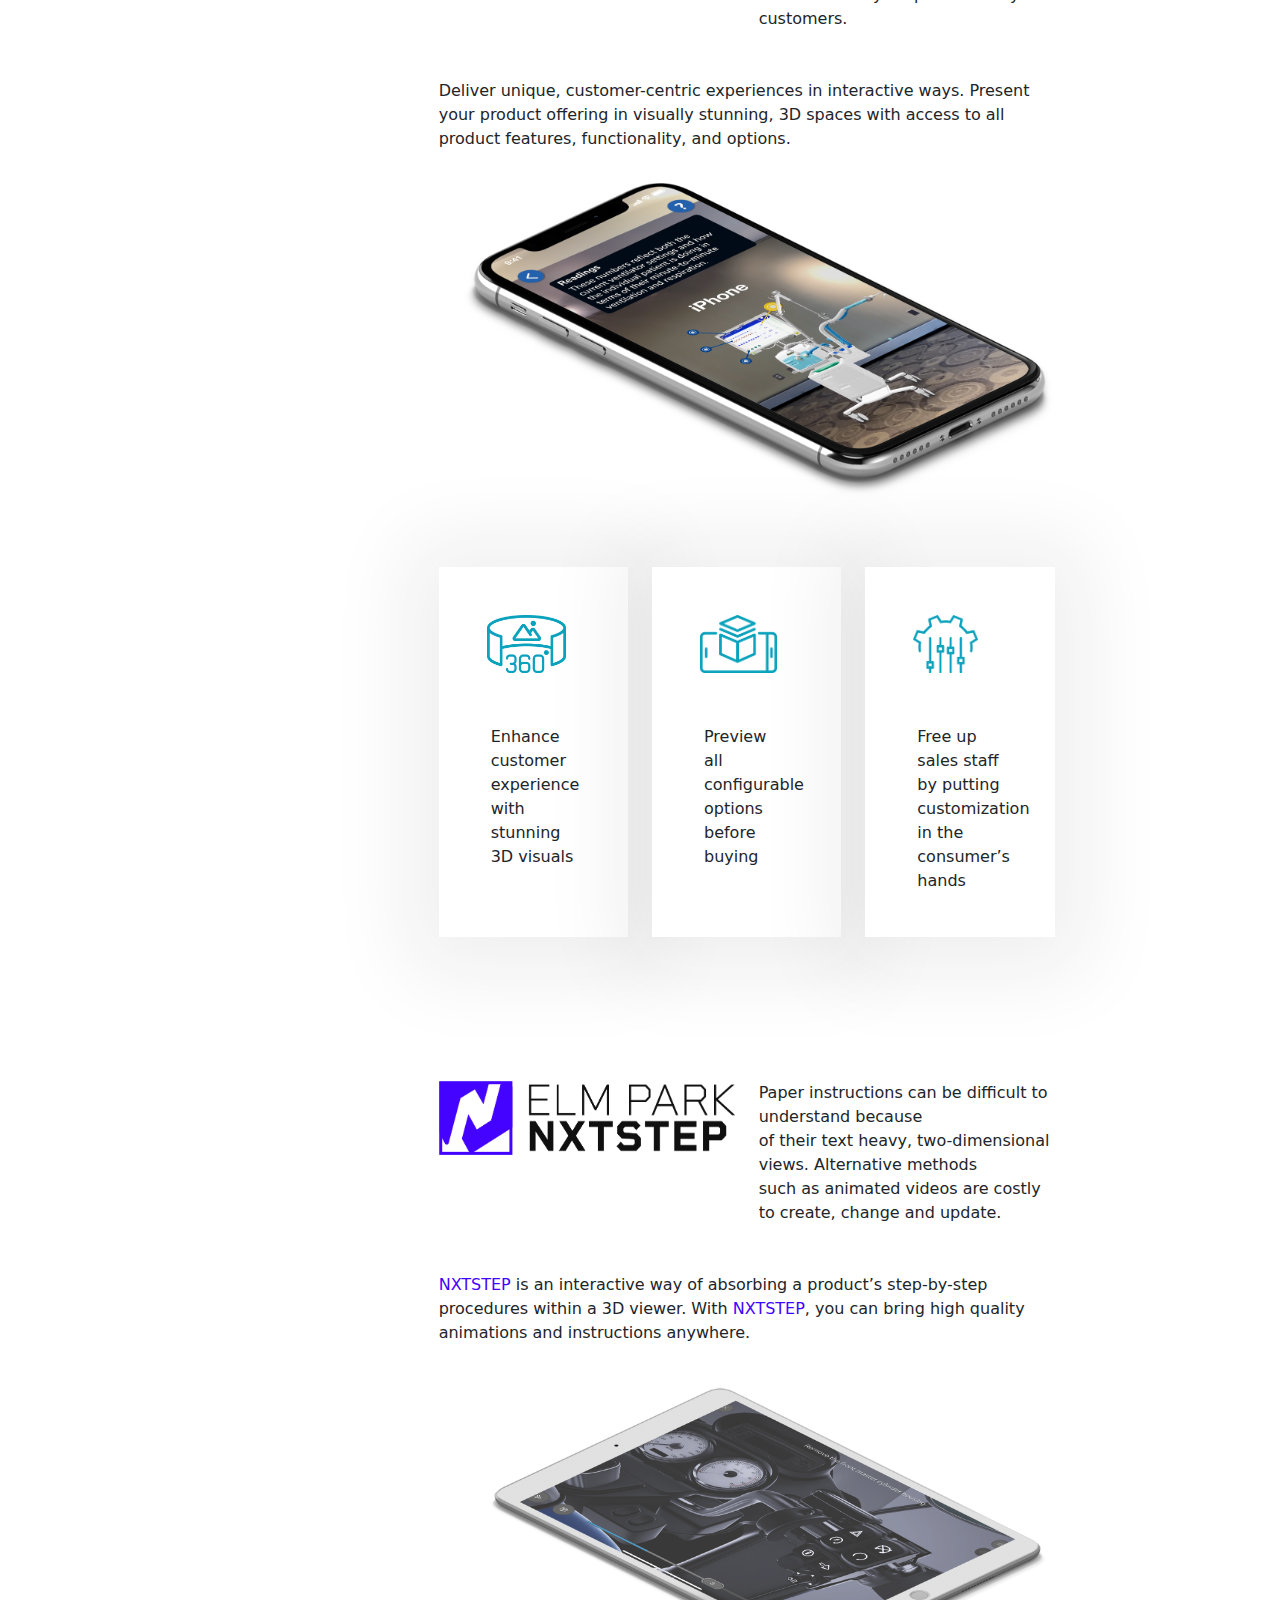
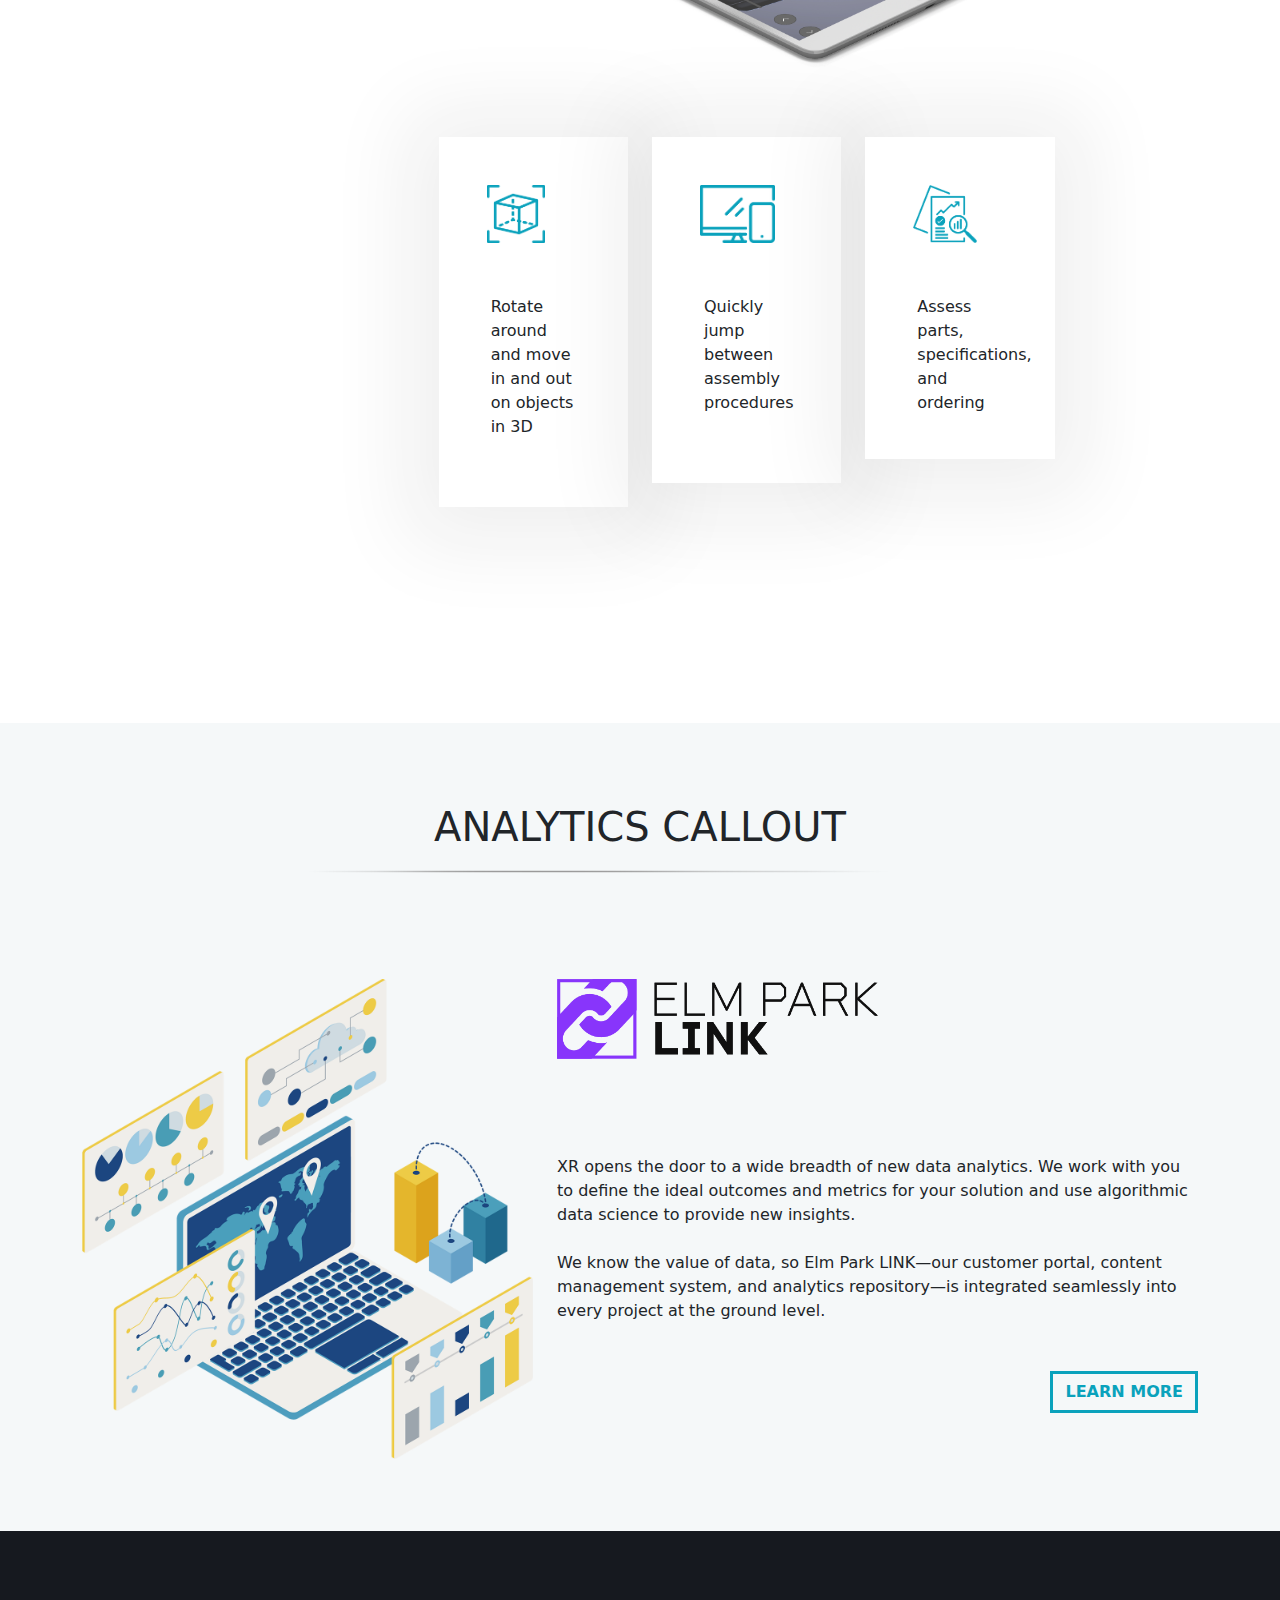
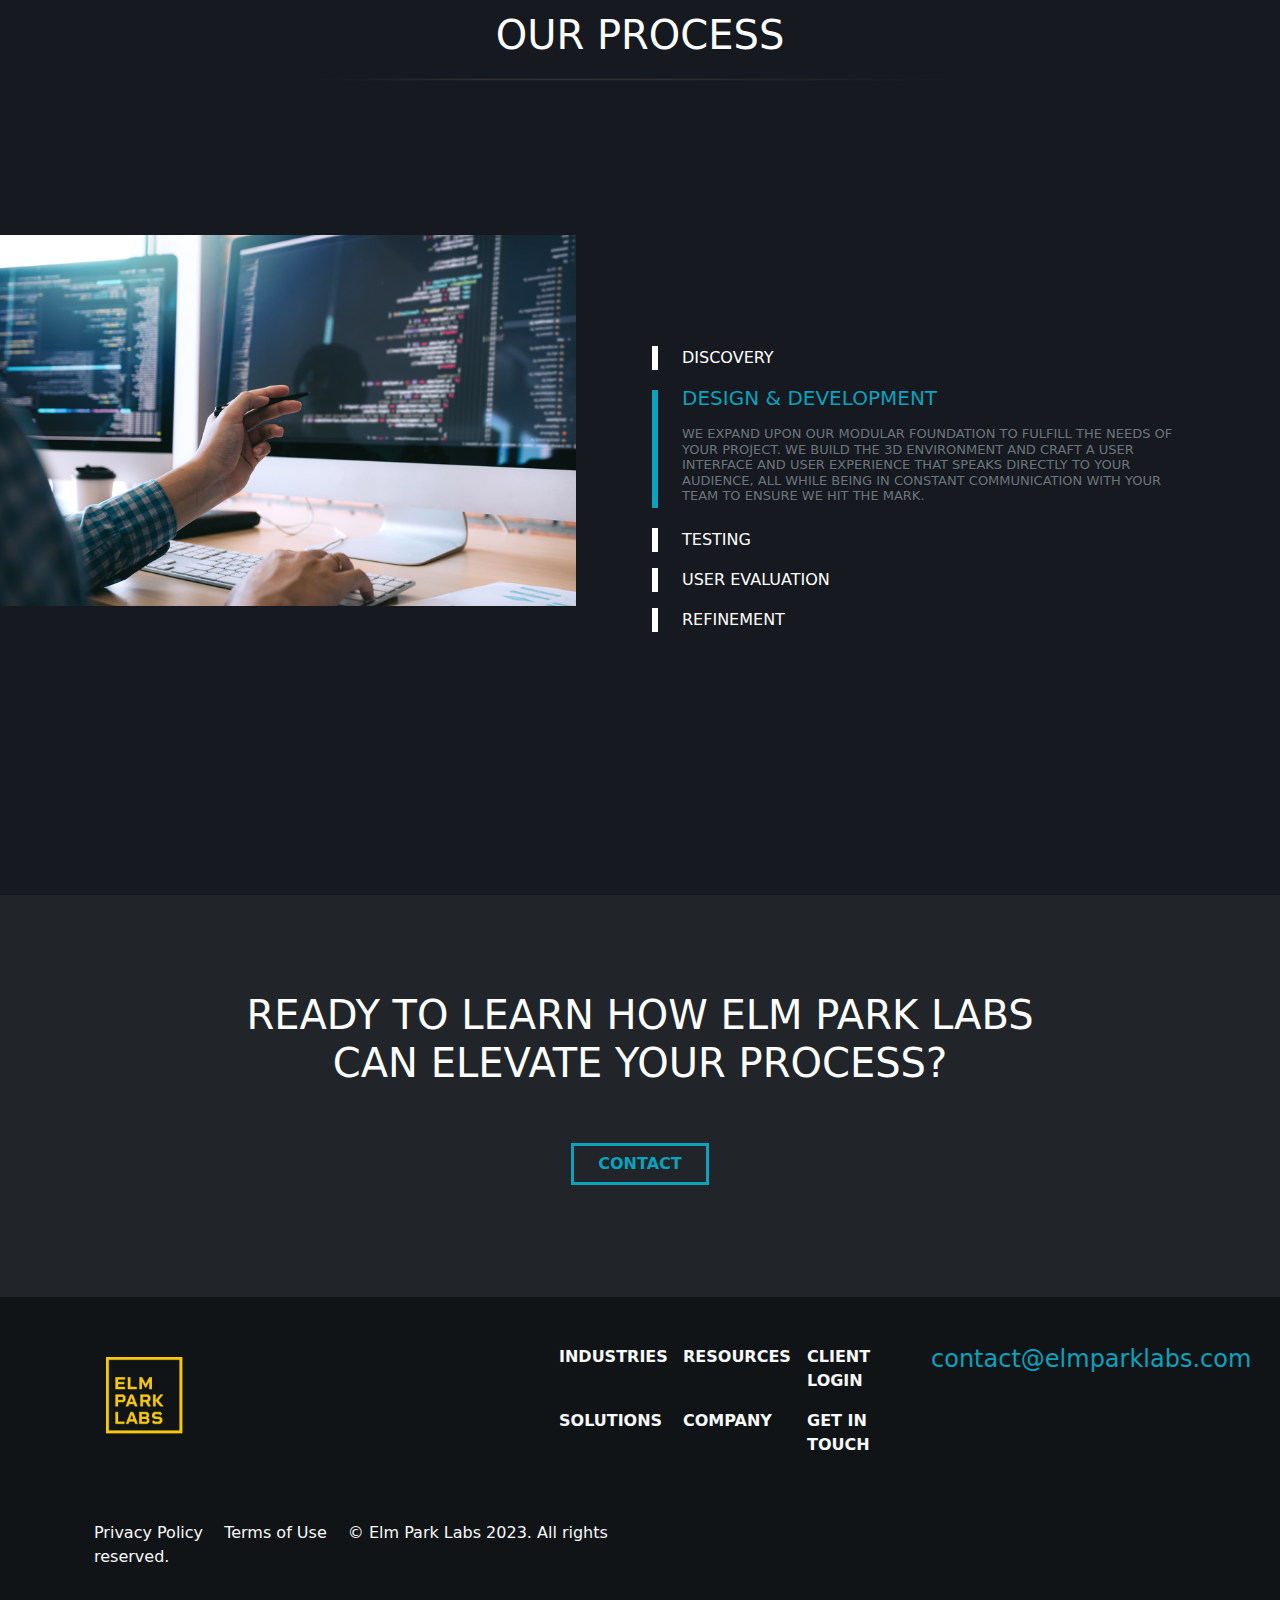
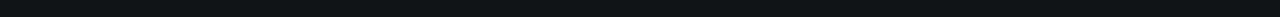
==== commit 4669a21b: "page 2 ready" ====
--- a/solutions.html
+++ b/solutions.html
@@ -6,44 +6,46 @@
     <meta name="viewport" content="width=device-width, initial-scale=1.0">
     <title>ELM Park Labs</title>
     <link href="./assets/css/bootstrap.min.css" type="text/css" rel="stylesheet">
-    <!--<link href="./assets/styles/animate.css_4.1.1_animate.min.css" rel="stylesheet">-->
+    <link href="./assets/styles/animate.css_4.1.1_animate.min.css" rel="stylesheet">
     <link href="./assets/styles/style.css" type="text/css" rel="stylesheet">
 </head>
 
 <body class="w-100 bg-dark">
     <section class="bg_solutions_default">
         <header>
-            <nav
-                class="navbar navbar-expand-lg navbar-dark bg-transparent justify-content-between animate__animated animate__fadeInDown">
+            <nav class="navbar navbar-expand-lg navbar-dark bg-transparent justify-content-between animate__animated animate__fadeInDown">
                 <div class="container-fluid mx-4">
-                    <a class="navbar-brand" href="/index.html">
-                        <img src="./assets/images/logo.png" height="80" width="80">
-                    </a>
-                    <div class="collapse navbar-collapse flex-column" id="navbarNav">
-                        <ul class="navbar-nav">
-                            <li class="nav-item">
-                                <a class="nav-link text-uppercase mx-4" href="#">Industries</a>
-                            </li>
-                            <li class="nav-item">
-                                <a class="nav-link active text-uppercase mx-4" href="#">SOLUTIONS</a>
-                            </li>
-                            <li class="nav-item">
-                                <a class="nav-link text-uppercase mx-4" href="#">RESOURCES</a>
-                            </li>
-                            <li class="nav-item">
-                                <a class="nav-link text-uppercase mx-4" href="#">COMPANY</a>
-                            </li>
-                            <li class="nav-item">
-                                <a class="nav-link text-uppercase mx-4" href="#">CLIENT LOGIN</a>
-                            </li>
-                        </ul>
-                    </div>
-                    <a class="btn btn-outline-primary my-2 my-sm-0" href="#">GET IN TOUCH</a>
-                </div>
-            </nav>
+                  <a class="navbar-brand" href="/index.html">
+                    <img src="./assets/images/logo.png" height="80" width="80">
+                  </a>
+                  <button class="navbar-toggler" type="button" data-bs-toggle="collapse" data-bs-target="#navbarNav" aria-controls="navbarNav" aria-expanded="false" aria-label="Toggle navigation">
+                    <span class="navbar-toggler-icon"></span>
+                  </button>
+                  <div class="collapse navbar-collapse" id="navbarNav">
+                    <ul class="navbar-nav">
+                      <li class="nav-item">
+                        <a class="nav-link text-uppercase mx-4" href="#">Industries</a>
+                      </li>
+                      <li class="nav-item">
+                        <a class="nav-link text-uppercase mx-4 active" href="./solutions.html">SOLUTIONS</a>
+                      </li>
+                      <li class="nav-item">
+                        <a class="nav-link text-uppercase mx-4" href="#">RESOURCES</a>
+                      </li>
+                      <li class="nav-item">
+                        <a class="nav-link text-uppercase mx-4" href="#">COMPANY</a>
+                      </li>
+                      <li class="nav-item">
+                        <a class="nav-link text-uppercase mx-4" href="#">CLIENT LOGIN</a>
+                      </li>
+                    </ul>
+                  </div>
+                  <a class="btn btn-outline-primary my-2 my-sm-0 d-none d-md-inline" href="#">GET IN TOUCH</a>
+                </div>
+              </nav>
         </header>
         <main class="container solutions_head_bg_size">
-            <h1 class="h1 text-white title-text m-3 m-md-0">SOLUTIONS<br> REIMAGINED</h1>
+            <h1 class="h1 text-white title-text m-3 m-md-0  animate__animated animate__fadeInLeft">SOLUTIONS<br> REIMAGINED</h1>
         </main>
     </section>
     <section class="bg_solutions_2">
@@ -56,29 +58,29 @@
                     </span>
                 </div>
                 <div class="col-md-5">
-                    <h1 class="h1 text-white m-3 my-md-0 mr-md-4 text-uppercase">meet our modular<br>development
+                    <h1 class="h1 text-white m-3 my-md-0 mr-md-4 text-uppercase  animate__animated animate__fadeInRight">meet our modular<br>development
                         platform</h1>
-                    <div class="row my-5 pt-5">
-                        <div class="col-md-3 text-center">
+                    <div class="row my-5 pt-5  animate__animated animate__fadeInTopLeft">
+                        <div class="col-6 col-md-3 text-center">
                             <img src="./assets/images/element_ar.png" height="70">
                             <h5 class="text-white text-uppercase mt-3">AR</h5>
                         </div>
-                        <div class="col-md-3 text-center">
+                        <div class="col-6 col-md-3 text-center">
                             <img src="./assets/images/element_vr.png" height="68">
                             <h5 class="text-white text-uppercase mt-3">VR</h5>
                         </div>
-                        <div class="col-md-3 text-center">
+                        <div class="col-6 col-md-3 text-center">
                             <img src="./assets/images/element_mr.png" height="68">
                             <h5 class="text-white text-uppercase mt-3">MR</h5>
                         </div>
-                        <div class="col-md-3 text-center">
+                        <div class="col-6 col-md-3 text-center">
                             <img src="./assets/images/element_pc-mac.png" height="68">
                             <h5 class="text-white text-uppercase mt-3">PC/MAC</h5>
                         </div>
                     </div>
                 </div>
                 <div class="col-md-7">
-                    <p class="text-white text-description-over-blue">
+                    <p class="p-4 p-md-0 text-white text-description-over-blue animate__animated animate__fadeInLeft">
                         With the exponential growth of technology, our world is becoming increasingly interconnected at
                         a rapid rate. Our priorities change just as rapidly. We created the Elm Park Labs Modular
                         Development Platform to serve as an expandable foundation for all of our solutions. Our Modular
@@ -102,31 +104,31 @@
             <div class="row my-5 py-4">
                 <div class="col-12 text-center mb-5 pb-5">
                     <h1 class="h1 my-2">EPL SUITE</h1>
-                    <svg xmlns="http://www.w3.org/2000/svg" xmlns:xlink="http://www.w3.org/1999/xlink" width="700px"
+                    <svg xmlns="http://www.w3.org/2000/svg" xmlns:xlink="http://www.w3.org/1999/xlink" width="700px" class="d-none d-md-inline-block"
                         height="3px">
                         <image x="0px" y="0px" width="700px" height="3px"
                             xlink:href="[data-uri]" />
                     </svg>
                 </div>
-                <div class="col-md-4">
+                <div class="col-md-4 animate__fadeInBottomLeft animate__animated d-none d-md-block">
                     <div class="w-100 position-relative py-4">
-                        <h5 class="text-primary ms-5">ELM PARK ECHO</h5>
+                        <a href="#elm-park-echo" class="ms-5 h5 text-decoration-none text-dark">ELM PARK ECHO</a>
                         <span class="span-separator"></span>
                     </div>
                     <div class="w-100 position-relative py-4">
-                        <h5 class="text-dark ms-5">ELM PARK MIRAGE</h5>
+                        <a href="#elm-park-mirage" class="ms-5 h5 text-decoration-none text-dark">ELM PARK MIRAGE</a>
                         <span class="span-separator"></span>
                     </div>
                     <div class="w-100 position-relative py-4">
-                        <h5 class="ms-5">ELM PARK NXTSTEP</h5>
+                        <a href="#elm-park-nxtstep" class="ms-5 h5 text-decoration-none text-dark">ELM PARK NXTSTEP</a>
                     </div>
                 </div>
                 <div class="col-md-6">
-                    <div class="row right-card">
+                    <div class="row right-card animate__animated animate__fadeInRight" id="elm-park-echo">
                         <div class="col-md-6">
-                            <img src="./assets/images/elm_park_echo_head.png" width="376">
-                        </div>
-                        <div class="col-md-6">
+                            <img src="./assets/images/elm_park_echo_head.png" class="img-fluid">
+                        </div>
+                        <div class="col-md-6 pt-5 pt-md-0">
                             In today’s business landscape, training an effective workforce is
                             <br>
                             easier said than done.
@@ -143,35 +145,35 @@
                                 way. The result is a near 1:1 virtual simulation using the EPL “Teach-Learn-Assess”
                                 philosophy.
                             </p>
-                            <img src="./assets/images/echo_monitor.png" class="my-3" height="600">
-                        </div>
-                        <div class="col-4">
+                            <img src="./assets/images/echo_monitor.png" class="my-3 img-fluid">
+                        </div>
+                        <div class="col-md-4">
                             <div class="shadow-card p-5 mt-5">
                                 <img src="./assets/images/element_teach.png" height="58">
-                                <h2 class="h2 text-uppercase my-5">TEACH</h2>
+                                <h2 class="h2 text-uppercase my-3 my-md-5">TEACH</h2>
                                 <p class="p-1">Guide employees through procedures in VR</p>
                             </div>
                         </div>
-                        <div class="col-4">
+                        <div class="col-md-4">
                             <div class="shadow-card p-5 mt-5">
                                 <img src="./assets/images/element_learn.png" height="58">
-                                <h2 class="h2 text-uppercase my-5">LEARN</h2>
+                                <h2 class="h2 text-uppercase my-3 my-md-5">LEARN</h2>
                                 <p class="p-1">Repeat the simulation as often as necessary</p>
                             </div>
                         </div>
-                        <div class="col-4">
+                        <div class="col-md-4">
                             <div class="shadow-card p-5 mt-5 pb-4">
                                 <img src="./assets/images/element_access.png" height="58">
-                                <h2 class="h2 text-uppercase my-5">ASSESS</h2>
+                                <h2 class="h2 text-uppercase my-3 my-md-5">ASSESS</h2>
                                 <p class="p-1">Capture employee performance using customized metrics</p>
                             </div>
                         </div>
                     </div>
-                    <div class="row right-card">
+                    <div class="row right-card animate__animated animate__fadeInLeft" id="elm-park-mirage">
                         <div class="col-md-6">
-                            <img src="./assets/images/elm_park_mirage_head.png" width="376">
-                        </div>
-                        <div class="col-md-6">
+                            <img src="./assets/images/elm_park_mirage_head.png" class="img-fluid">
+                        </div>
+                        <div class="col-md-6 pt-5 pt-md-0">
                             Customers are seeking faster and better ways to evaluate
                             <br>
                             potential product purchases and explore the e-commerce
@@ -186,33 +188,33 @@
                                 offering in visually stunning, 3D spaces with access to all product features,
                                 functionality, and options.
                             </p>
-                            <img src="./assets/images/mirage_phonepng.png" class="my-3" height="480">
-                        </div>
-                        <div class="col-4">
+                            <img src="./assets/images/mirage_phonepng.png" class="my-3 img-fluid">
+                        </div>
+                        <div class="col-md-4">
                             <div class="shadow-card p-5 mt-5">
                                 <img src="./assets/images/element_360.png" height="58">
-                                <p class="p-1 mt-5">Enhance customer experience with stunning 3D visuals</p>
-                            </div>
-                        </div>
-                        <div class="col-4">
+                                <p class="p-1 mt-3 mt-md-5">Enhance customer experience with stunning 3D visuals</p>
+                            </div>
+                        </div>
+                        <div class="col-md-4">
                             <div class="shadow-card p-5 mt-5">
                                 <img src="./assets/images/element_prev_config.png" height="58">
-                                <p class="p-1 mt-5">Preview all configurable options before buying</p>
-                            </div>
-                        </div>
-                        <div class="col-4">
+                                <p class="p-1 mt-3 mt-md-5">Preview all configurable options before buying</p>
+                            </div>
+                        </div>
+                        <div class="col-md-4">
                             <div class="shadow-card p-5 mt-5 pb-4">
                                 <img src="./assets/images/element_freeup.png" height="58">
-                                <p class="p-1 mt-5">Free up sales staff by putting customization in the consumer’s hands
+                                <p class="p-1 mt-3 mt-md-5">Free up sales staff by putting customization in the consumer’s hands
                                 </p>
                             </div>
                         </div>
                     </div>
-                    <div class="row right-card">
+                    <div class="row right-card animate__animated animate__fadeInRight" id="elm-park-nxtstep">
                         <div class="col-md-6">
-                            <img src="./assets/images/elm_park_nxtstep_head.png" width="376">
-                        </div>
-                        <div class="col-md-6">
+                            <img src="./assets/images/elm_park_nxtstep_head.png" class="img-fluid">
+                        </div>
+                        <div class="col-md-6 mt-5 mt-md-0">
                             Paper instructions can be difficult to understand because
                             <br>
                             of their text heavy, two-dimensional views. Alternative methods
@@ -227,24 +229,24 @@
                                 animations and instructions
                                 anywhere.
                             </p>
-                            <img src="./assets/images/nxtstep_tab.png" class="my-3" height="416">
-                        </div>
-                        <div class="col-4">
+                            <img src="./assets/images/nxtstep_tab.png" class="my-3 img-fluid">
+                        </div>
+                        <div class="col-md-4">
                             <div class="shadow-card p-5 mt-5">
                                 <img src="./assets/images/element_rotate.png" height="58">
-                                <p class="p-1 mt-5">Rotate around and move in and out on objects in 3D</p>
-                            </div>
-                        </div>
-                        <div class="col-4">
+                                <p class="p-1 mt-3 mt-md-5">Rotate around and move in and out on objects in 3D</p>
+                            </div>
+                        </div>
+                        <div class="col-md-4">
                             <div class="shadow-card p-5 mt-5">
                                 <img src="./assets/images/element_jump.png" height="58">
-                                <p class="p-1 mt-5">Quickly jump between assembly procedures</p>
-                            </div>
-                        </div>
-                        <div class="col-4">
+                                <p class="p-1 mt-3 mt-md-5">Quickly jump between assembly procedures</p>
+                            </div>
+                        </div>
+                        <div class="col-md-4">
                             <div class="shadow-card p-5 mt-5 pb-4">
                                 <img src="./assets/images/element_assess_part.png" height="58">
-                                <p class="p-1 mt-5">Assess parts, specifications, and ordering</p>
+                                <p class="p-1 mt-3 mt-md-5">Assess parts, specifications, and ordering</p>
                             </div>
                         </div>
                     </div>
@@ -259,7 +261,7 @@
             <div class="row my-5 py-4">
                 <div class="col-12 text-center mb-5 pb-5">
                     <h1 class="h1 my-2 text-uppercase">analytics callout</h1>
-                    <svg xmlns="http://www.w3.org/2000/svg" xmlns:xlink="http://www.w3.org/1999/xlink" width="700px"
+                    <svg xmlns="http://www.w3.org/2000/svg" xmlns:xlink="http://www.w3.org/1999/xlink" width="700px" class="d-none d-md-inline-block"
                         height="3px">
                         <image x="0px" y="0px" width="700px" height="3px"
                             xlink:href="[data-uri]" />
@@ -267,10 +269,10 @@
                 </div>
 
                 <div class="col-md-5">
-                    <img src="./assets/images/analytics_callout_fg.png" alt="Analytics Callout" width="490">
+                    <img src="./assets/images/analytics_callout_fg.png" alt="Analytics Callout" class="img-fluid">
                 </div>
                 <div class="col-md-7">
-                    <img src="./assets/images/elm_park_link_head.png" width="376">
+                    <img src="./assets/images/elm_park_link_head.png" class="img-fluid mt-5 mt-md-0 w-50">
                     <p class="mt-5 pt-md-5">
                         XR opens the door to a wide breadth of new data analytics. We work with you to define the ideal
                         outcomes and metrics for your solution and use algorithmic data science to provide new insights.
@@ -289,9 +291,9 @@
     <section class="bg_solutions_4 position-relative">
         <div class="container-md">
             <div class="row my-5 py-4">
-                <div class="col-12 text-center mb-5 pb-5">
+                <div class="col-12 text-center mb-md-5 pb-md-5">
                     <h1 class="h1 my-2 text-uppercase text-white">our process</h1>
-                    <svg xmlns="http://www.w3.org/2000/svg" xmlns:xlink="http://www.w3.org/1999/xlink" width="700px"
+                    <svg xmlns="http://www.w3.org/2000/svg" xmlns:xlink="http://www.w3.org/1999/xlink" width="700px"  class="d-none d-md-inline-block"
                         height="3px">
                         <image opacity="0.431" x="0px" y="0px" width="700px" height="3px"
                             xlink:href="[data-uri]" />
--- a/assets/styles/style.css
+++ b/assets/styles/style.css
@@ -68,37 +68,8 @@
 }
 
 .abstract-bg-process{
-    height: 540px;
-}
-
-@media (min-width: 768px){
-    .title-text {
-        font-size: 5rem;
-    }
-
-    .home_banner_img {
-        width: 394px;
-        height: auto;
-        z-index: 10;
-    }
-
-    .gear-img{
-        left: 0;
-        height: 416px;
-        width: auto;
-    }
-
-    .process-img{
-        left: 0;
-        height: auto;
-        width: 45%;
-    }
-
-    .abstract-bg{
-        height: 339px;
-    }
-}
-
+    height: 240px;
+}
 
 .span-rect {
     background-color: rgb(246, 200, 14);
@@ -159,13 +130,6 @@
     opacity: .7;
 }
   
-.shadow-card {
-    background-color: rgb(255, 255, 255);
-    box-shadow: 0px 6px 78.81px 32.19px rgba(32, 32, 32, 0.07);
-    z-index: 60;
-    min-height: 298px;
-}
-  
 .right-card{
     margin-bottom: 9rem !important;
 }
@@ -237,4 +201,50 @@
     background-color: rgb(16, 20, 23) !important;
     min-height: 148px;
 }
-  +  
+.shadow-card{
+    min-height: 198px;
+    background-color: rgb(255, 255, 255);
+    box-shadow: 0px 6px 78.81px 32.19px rgba(32, 32, 32, 0.07);
+    z-index: 60;
+}
+
+.title-text {
+    font-size: 3rem;
+}
+
+@media (min-width: 768px){
+    .title-text {
+        font-size: 5rem;
+    }
+
+    .home_banner_img {
+        width: 394px;
+        height: auto;
+        z-index: 10;
+    }
+
+    .gear-img{
+        left: 0;
+        height: 416px;
+        width: auto;
+    }
+
+    .process-img{
+        left: 0;
+        height: auto;
+        width: 45%;
+    }
+
+    .abstract-bg{
+        height: 339px;
+    }
+
+    .abstract-bg-process{
+        height: 540px;
+    }
+
+    .shadow-card {
+        min-height: 298px !important;
+    }
+}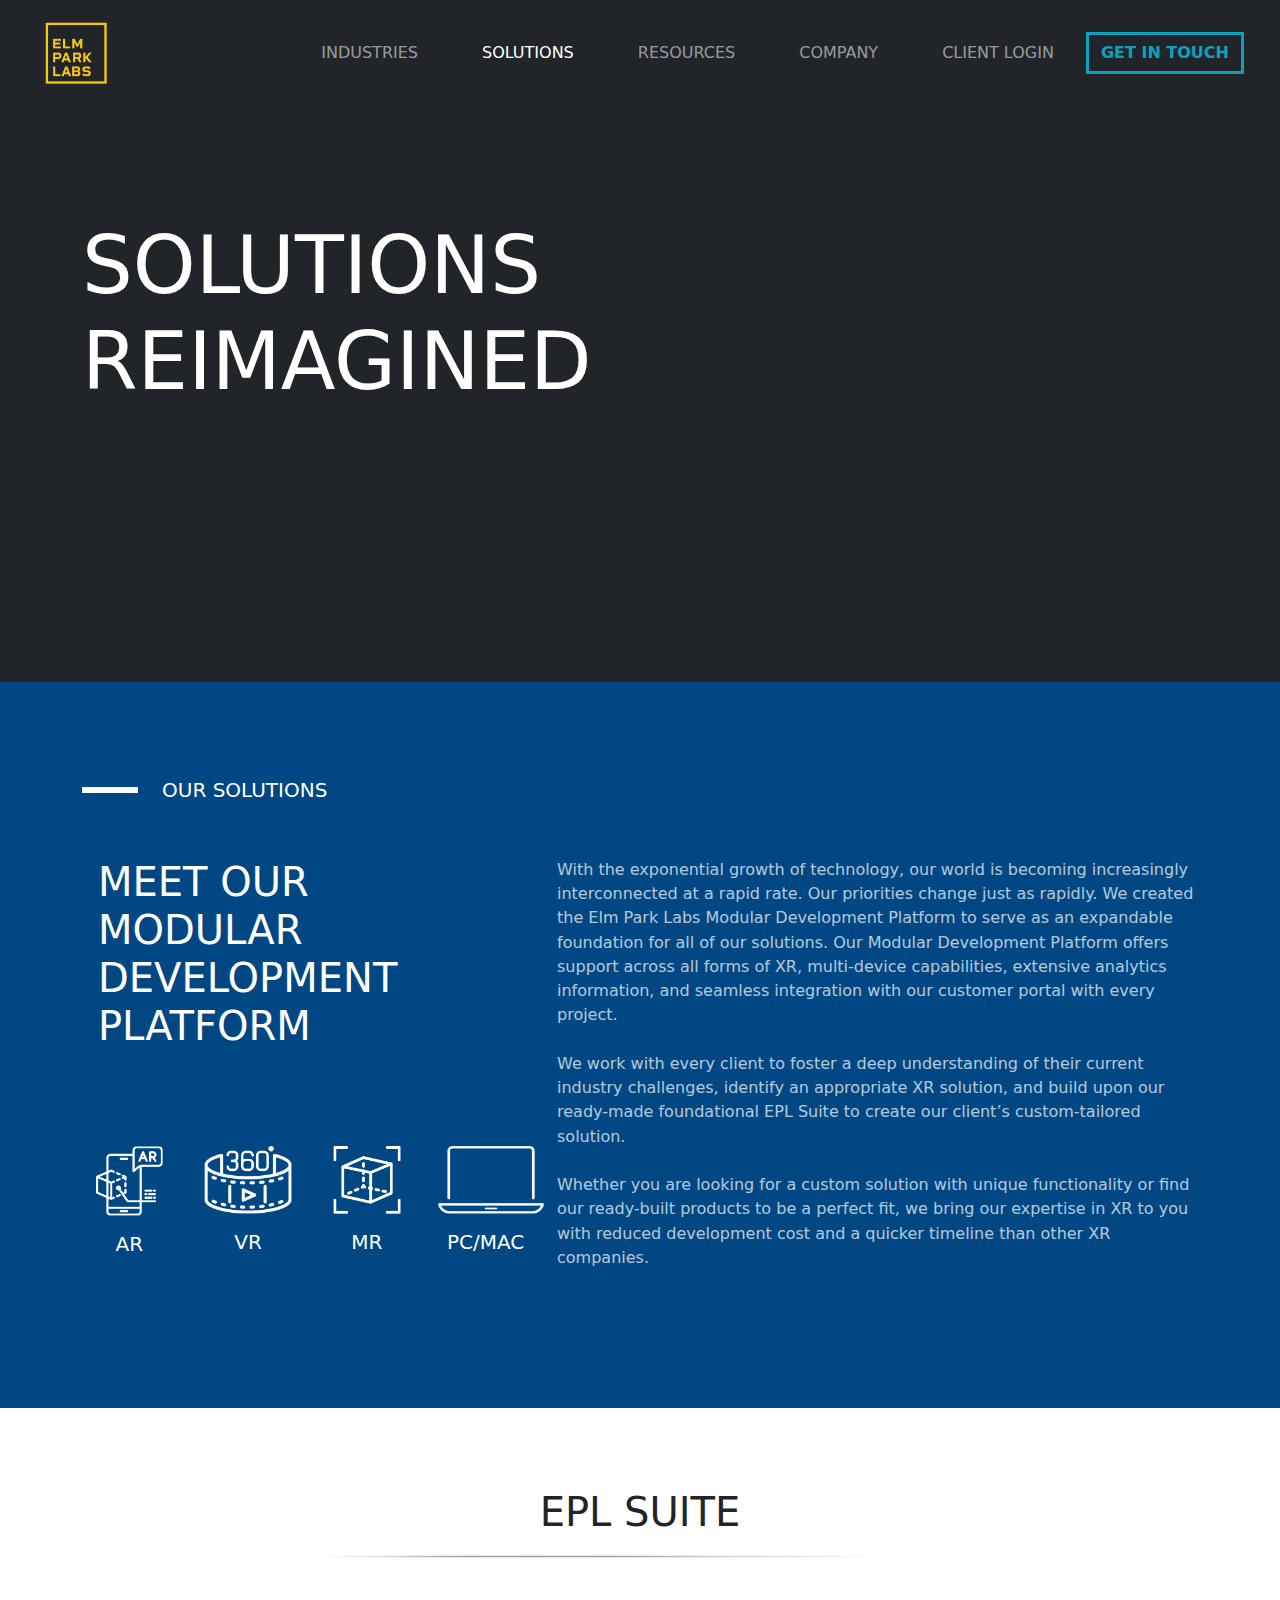
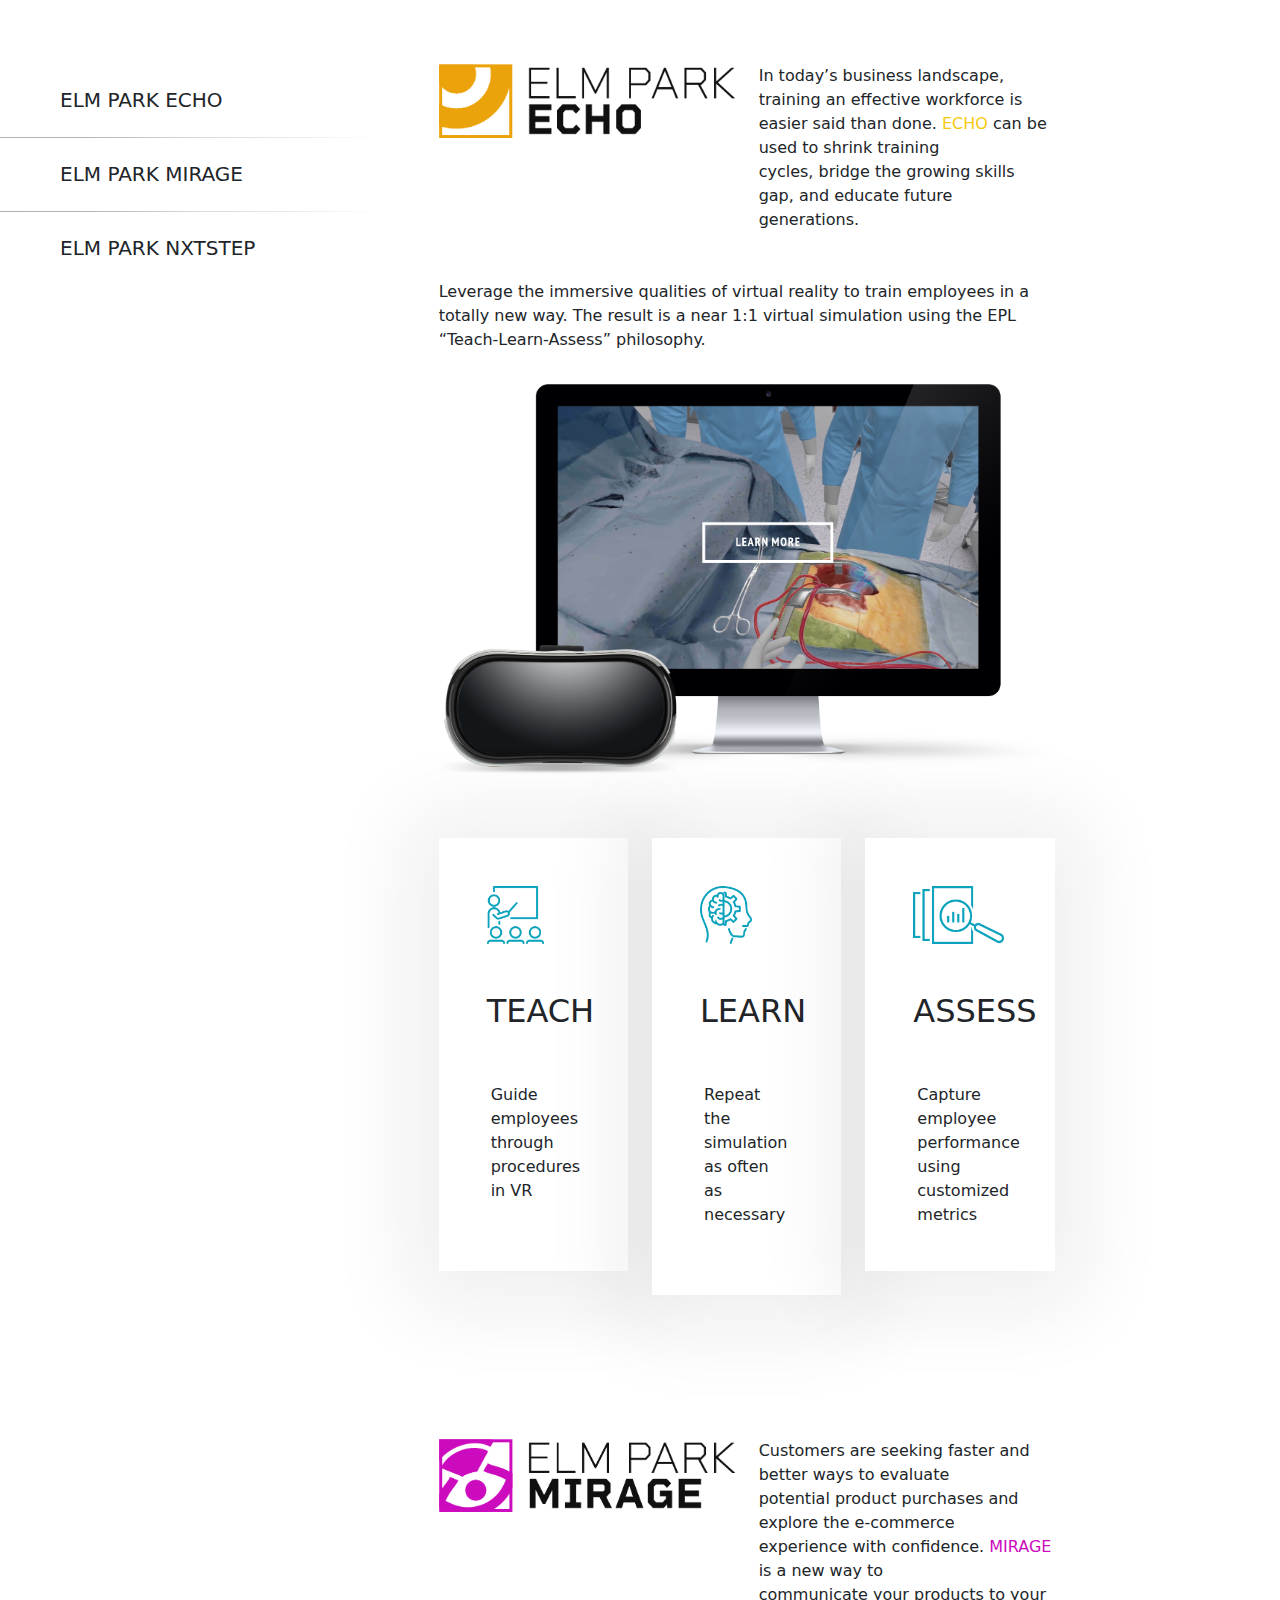
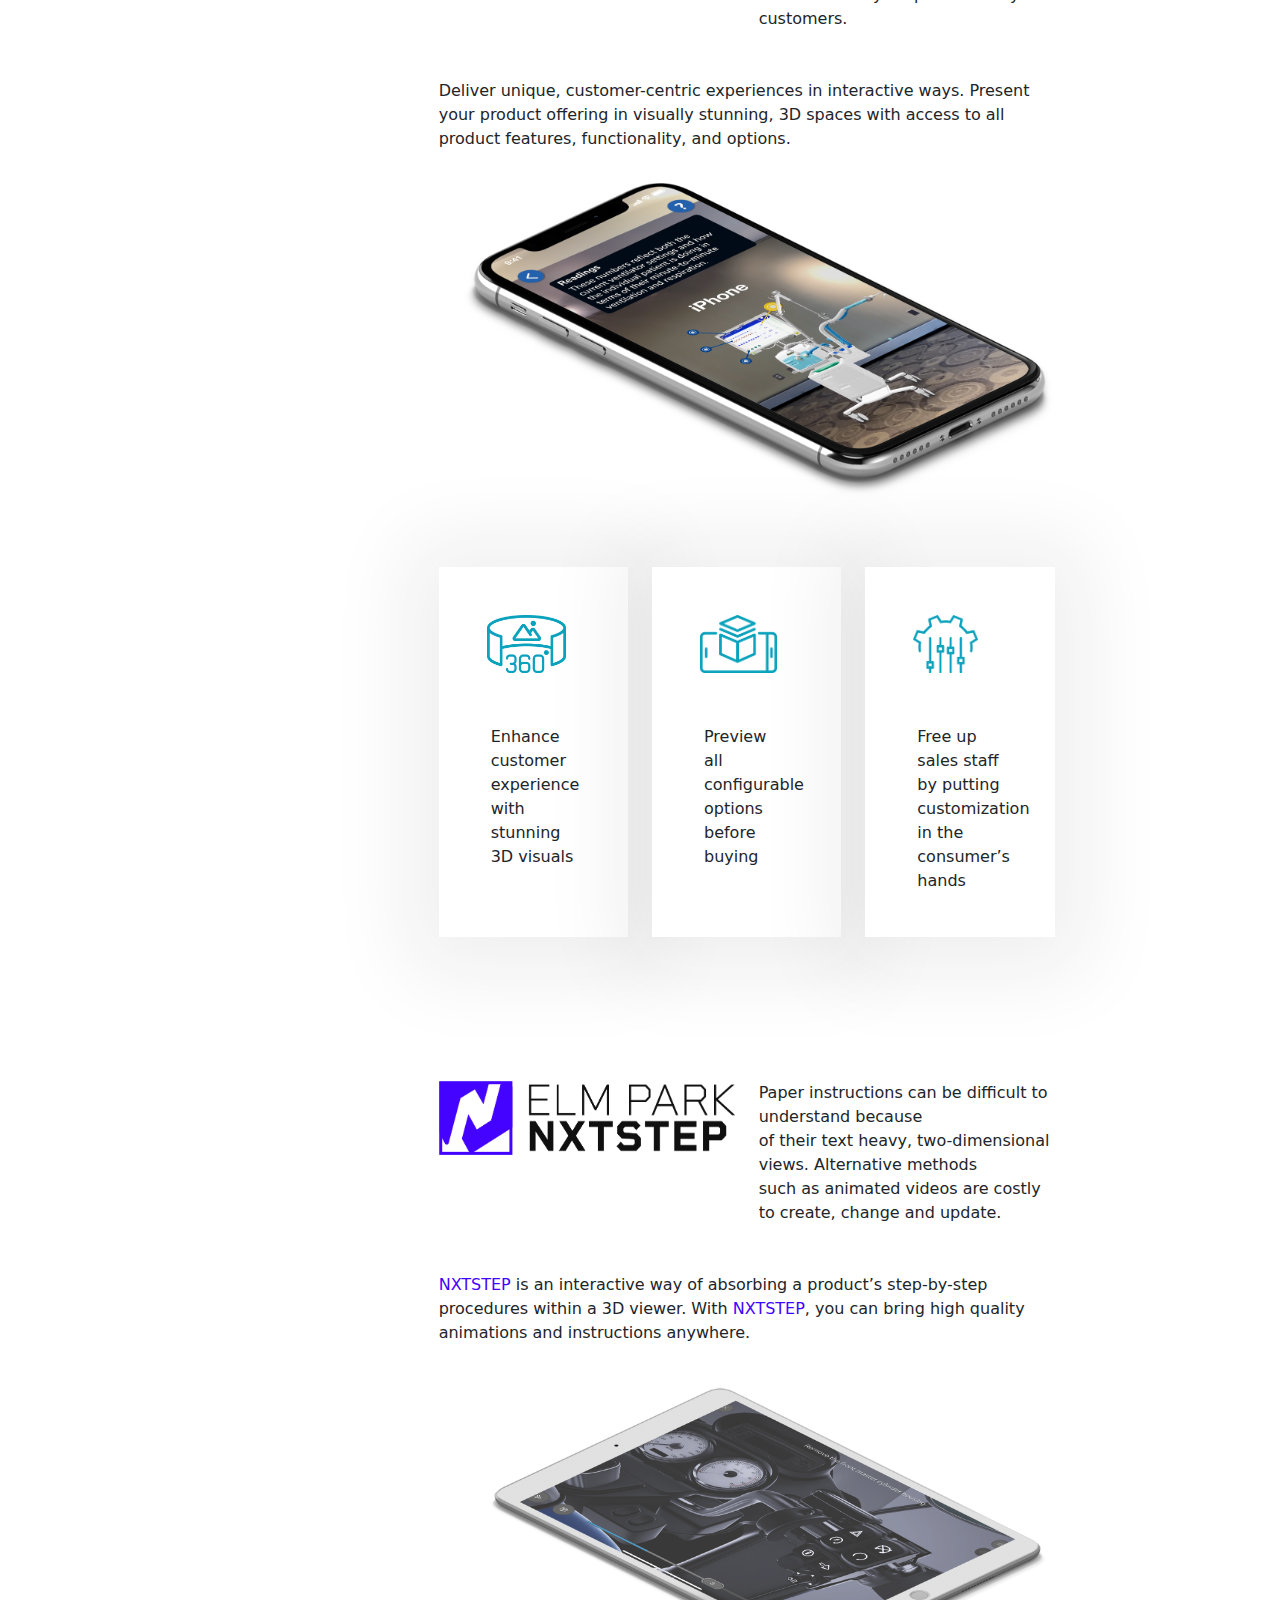
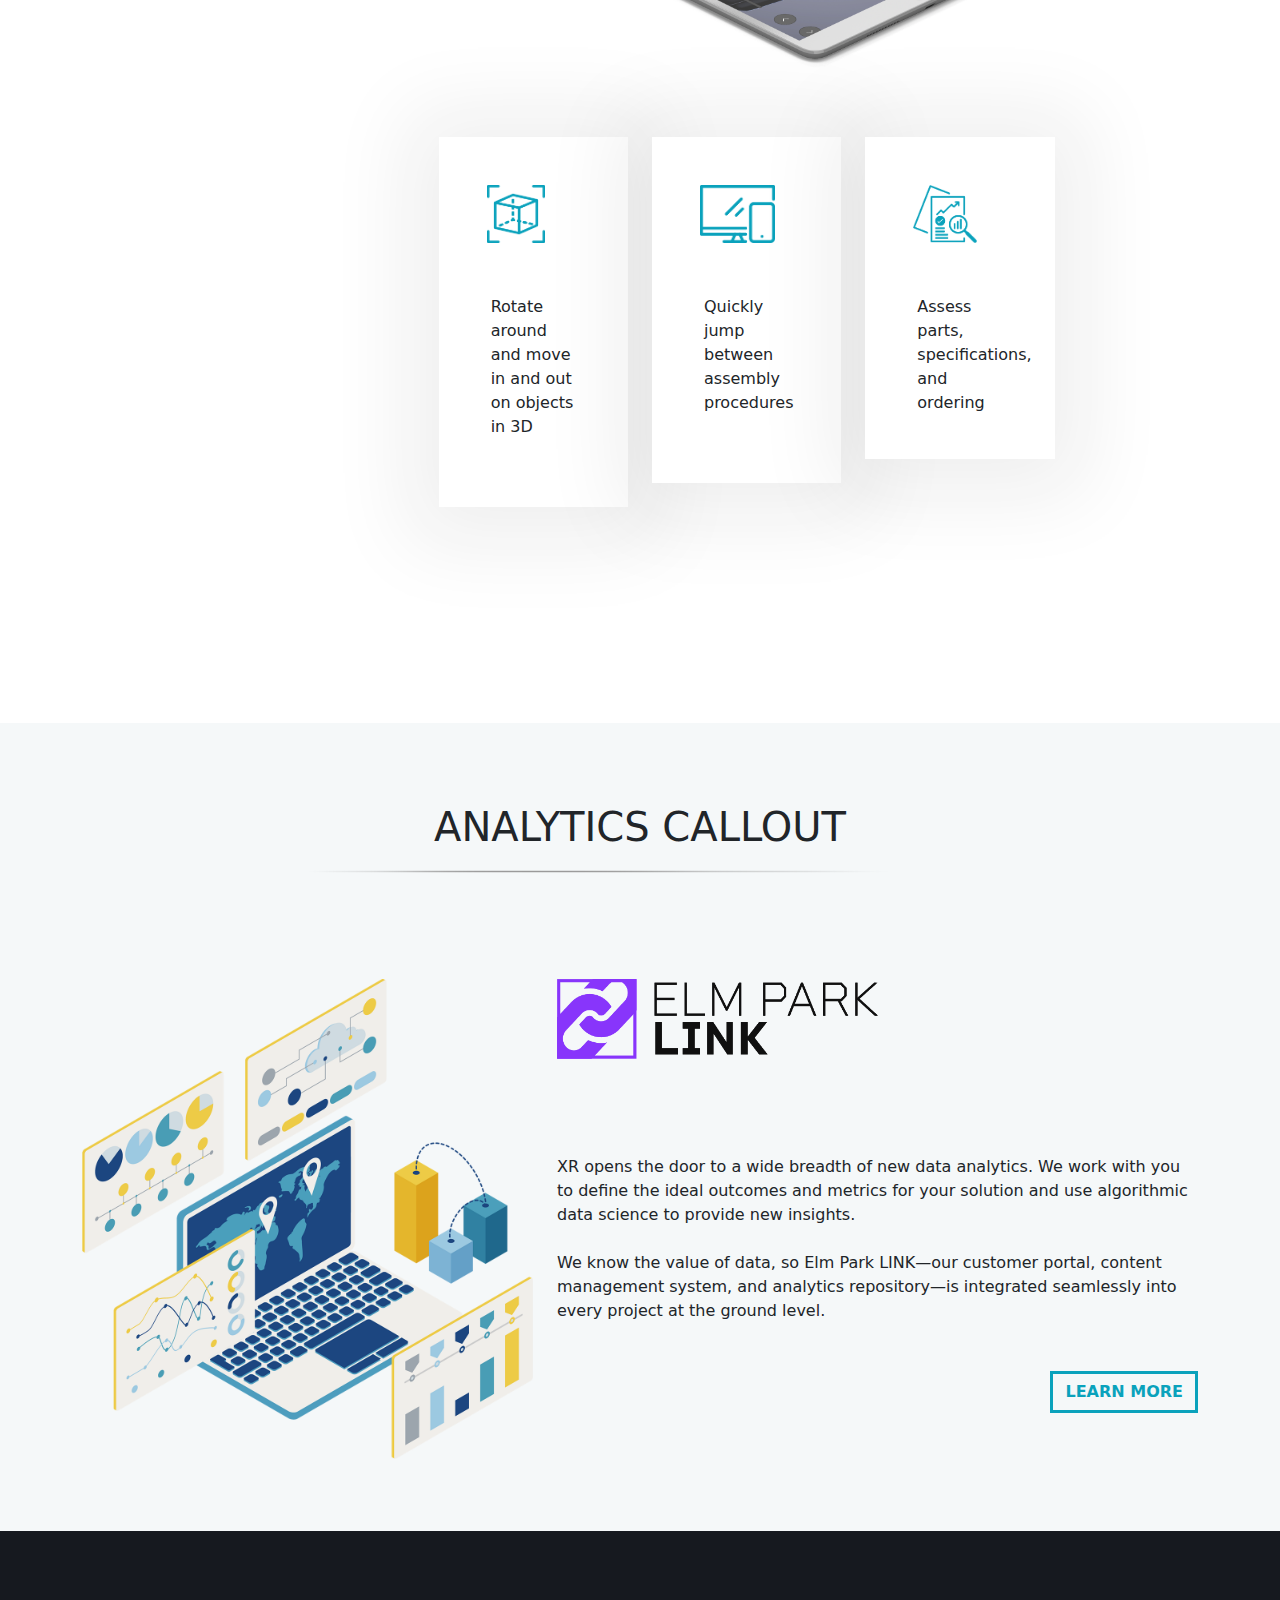
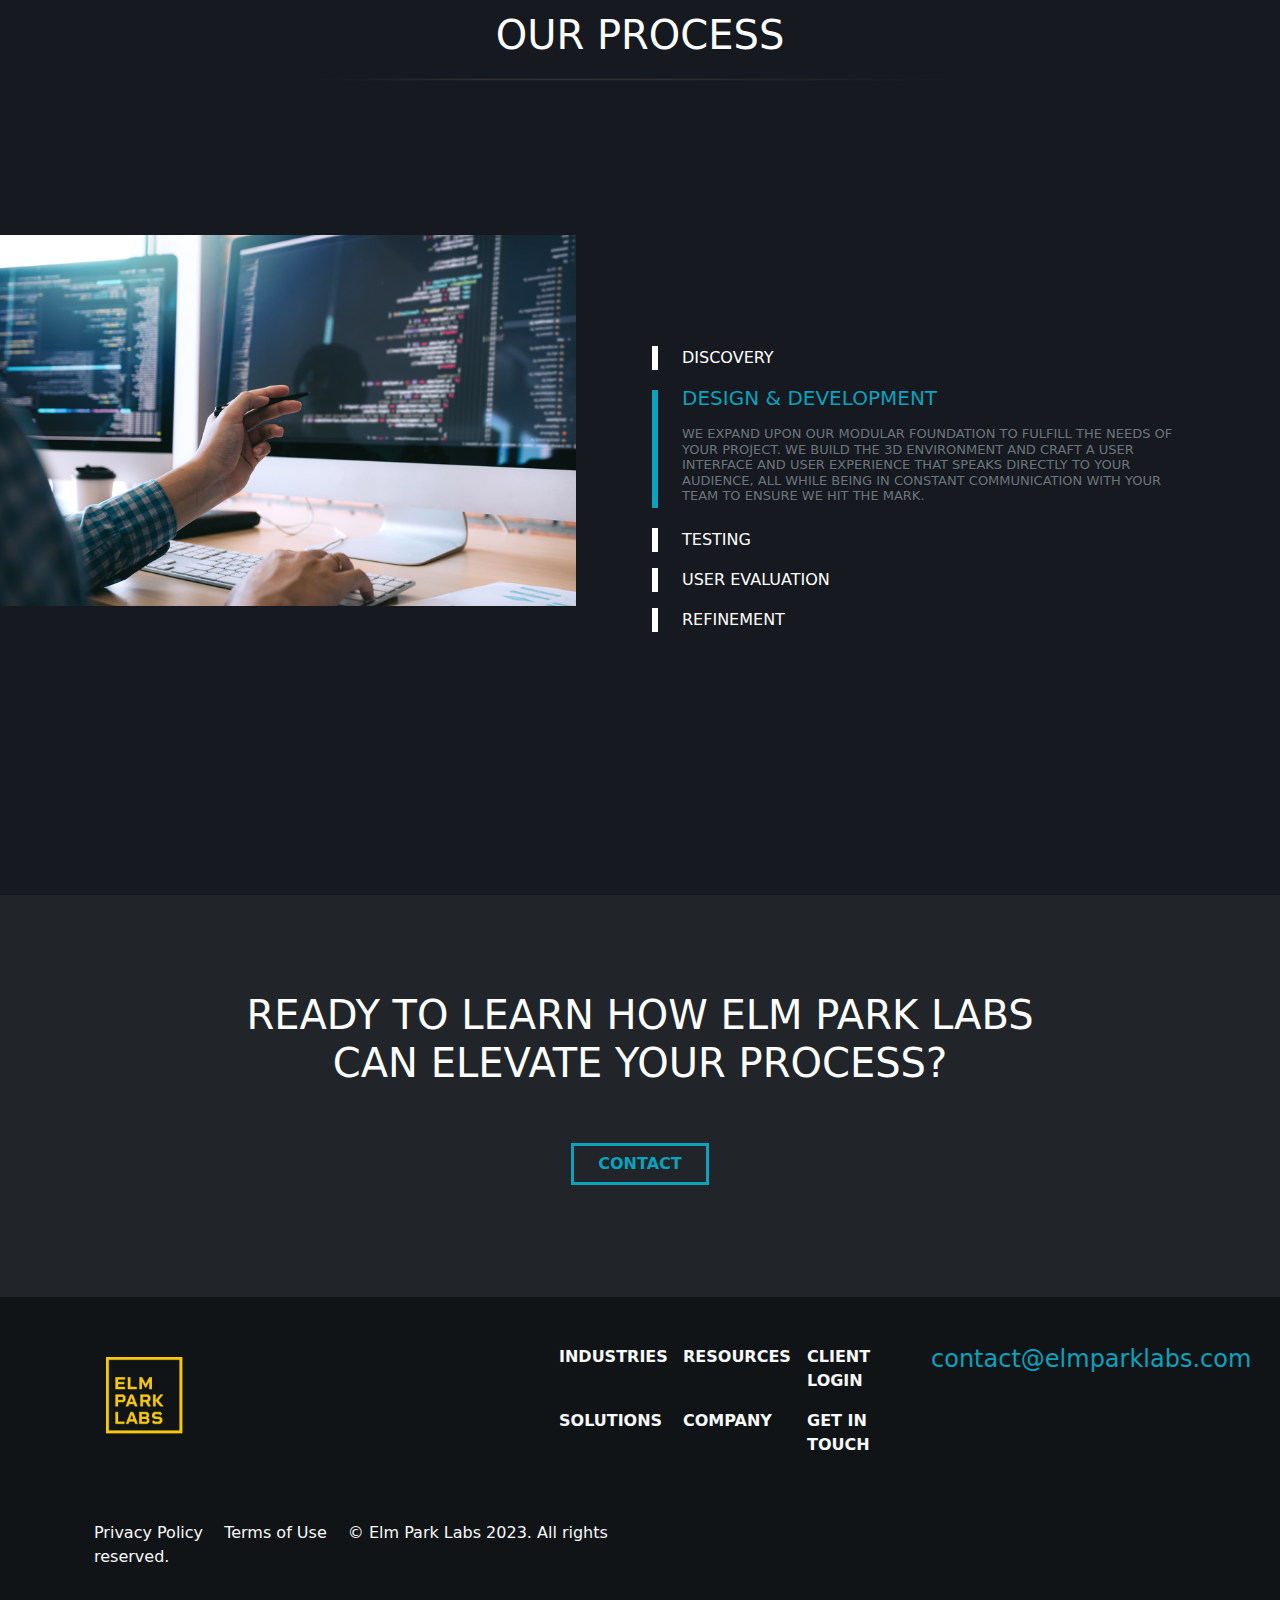
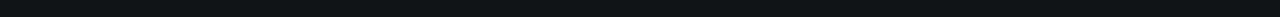
==== commit c654c1a5: "added page 3" ====
--- a/solutions.html
+++ b/solutions.html
@@ -4,7 +4,8 @@
 <head>
     <meta charset="UTF-8">
     <meta name="viewport" content="width=device-width, initial-scale=1.0">
-    <title>ELM Park Labs</title>
+    <link rel="icon" type="image/x-icon" href="./assets/images/logo.png">
+    <title>Solution - ELM Park Labs</title>
     <link href="./assets/css/bootstrap.min.css" type="text/css" rel="stylesheet">
     <link href="./assets/styles/animate.css_4.1.1_animate.min.css" rel="stylesheet">
     <link href="./assets/styles/style.css" type="text/css" rel="stylesheet">
@@ -15,13 +16,13 @@
         <header>
             <nav class="navbar navbar-expand-lg navbar-dark bg-transparent justify-content-between animate__animated animate__fadeInDown">
                 <div class="container-fluid mx-4">
-                  <a class="navbar-brand" href="/index.html">
+                  <a class="navbar-brand" href="./index.html">
                     <img src="./assets/images/logo.png" height="80" width="80">
                   </a>
                   <button class="navbar-toggler" type="button" data-bs-toggle="collapse" data-bs-target="#navbarNav" aria-controls="navbarNav" aria-expanded="false" aria-label="Toggle navigation">
                     <span class="navbar-toggler-icon"></span>
                   </button>
-                  <div class="collapse navbar-collapse" id="navbarNav">
+                  <div class="collapse navbar-collapse  justify-content-end" id="navbarNav">
                     <ul class="navbar-nav">
                       <li class="nav-item">
                         <a class="nav-link text-uppercase mx-4" href="#">Industries</a>
@@ -33,7 +34,7 @@
                         <a class="nav-link text-uppercase mx-4" href="#">RESOURCES</a>
                       </li>
                       <li class="nav-item">
-                        <a class="nav-link text-uppercase mx-4" href="#">COMPANY</a>
+                        <a class="nav-link text-uppercase mx-4" href="./company.html">COMPANY</a>
                       </li>
                       <li class="nav-item">
                         <a class="nav-link text-uppercase mx-4" href="#">CLIENT LOGIN</a>
--- a/assets/styles/style.css
+++ b/assets/styles/style.css
@@ -8,6 +8,25 @@
 
 .bg_solutions_default {
     background-image: url(../../assets/images/bg_4_vr_img.png);
+    background-position: center;
+    background-repeat: no-repeat;
+    background-size: cover;
+    padding-bottom: 10rem;
+}
+
+.ceo-intro {
+    background-color: rgb(0, 0, 0) !important;
+}
+ 
+.ceo-side-pane {
+    background: url(../../assets/images/suit_man.png);
+    background-position: center;
+    background-size: cover;
+    min-height: 627px;
+}
+
+.bg_company_default {
+    background-image: url(../../assets/images/bg_5_company_img.png);
     background-position: center;
     background-repeat: no-repeat;
     background-size: cover;
@@ -213,6 +232,110 @@
     font-size: 3rem;
 }
 
+/* The actual timeline (the vertical ruler) */
+.main-timeline {
+    position: relative;
+  }
+  
+  /* The actual timeline (the vertical ruler) */
+  .main-timeline::after {
+    content: "";
+    position: absolute;
+    width: 3px;
+    background: linear-gradient(rgb(250, 250, 250), rgb(250, 250, 250), rgb(250, 250, 250), rgb(250, 250, 250, .4), rgb(250, 250, 250, 0));
+    top: 69px;
+    bottom: -745px;
+    left: 50%;
+    margin-left: -3px;
+  }
+
+  .bg-time-7 {
+    background-color: rgb(24, 25, 26);
+  }
+  
+  
+  /* Container around content */
+  .timeline {
+    position: relative;
+    background-color: inherit;
+    width: 50%;
+  }
+  
+  /* The circles on the timeline */
+  .timeline::after {
+    content: "";
+    position: absolute;
+    width: 13px;
+    height: 13px;
+    right: -5px;
+    background-color: rgb(10, 162, 188);
+    top: 66px;
+    border-radius: 50%;
+    z-index: 1;
+  }
+  
+  
+  /* Place the container to the left */
+  .left {
+    padding: 0px 40px 20px 0px;
+    left: 0;
+    text-align: right;
+  }
+  
+  /* Place the container to the right */
+  .right {
+    padding: 0px 0px 20px 40px;
+    left: 50%;
+    text-align: left;
+  }
+  
+  .fs-85px{
+    font-size :  85px !important ;
+  }
+
+  /* Fix the circle for containers on the right side */
+  .right::after {
+    left: -8px;
+  }
+  
+  /* Media queries - Responsive timeline on screens less than 600px wide */
+  @media screen and (max-width: 600px) {
+    /* Place the timelime to the left */
+    .main-timeline::after {
+      left: 31px;
+    }
+  
+    /* Full-width containers */
+    .timeline {
+      width: 100%;
+      padding-left: 70px;
+      padding-right: 25px;
+    }
+  
+    /* Make sure that all arrows are pointing leftwards */
+    .timeline::before {
+      left: 60px;
+      border: medium solid white;
+      border-width: 10px 10px 10px 0;
+      border-color: transparent white transparent transparent;
+    }
+  
+    /* Make sure all circles are at the same spot */
+    .left::after,
+    .right::after {
+      left: 23px;
+    }
+  
+    .left::before {
+      right: auto;
+    }
+  
+    /* Make all right containers behave like the left ones */
+    .right {
+      left: 0%;
+    }
+  }
+
 @media (min-width: 768px){
     .title-text {
         font-size: 5rem;
